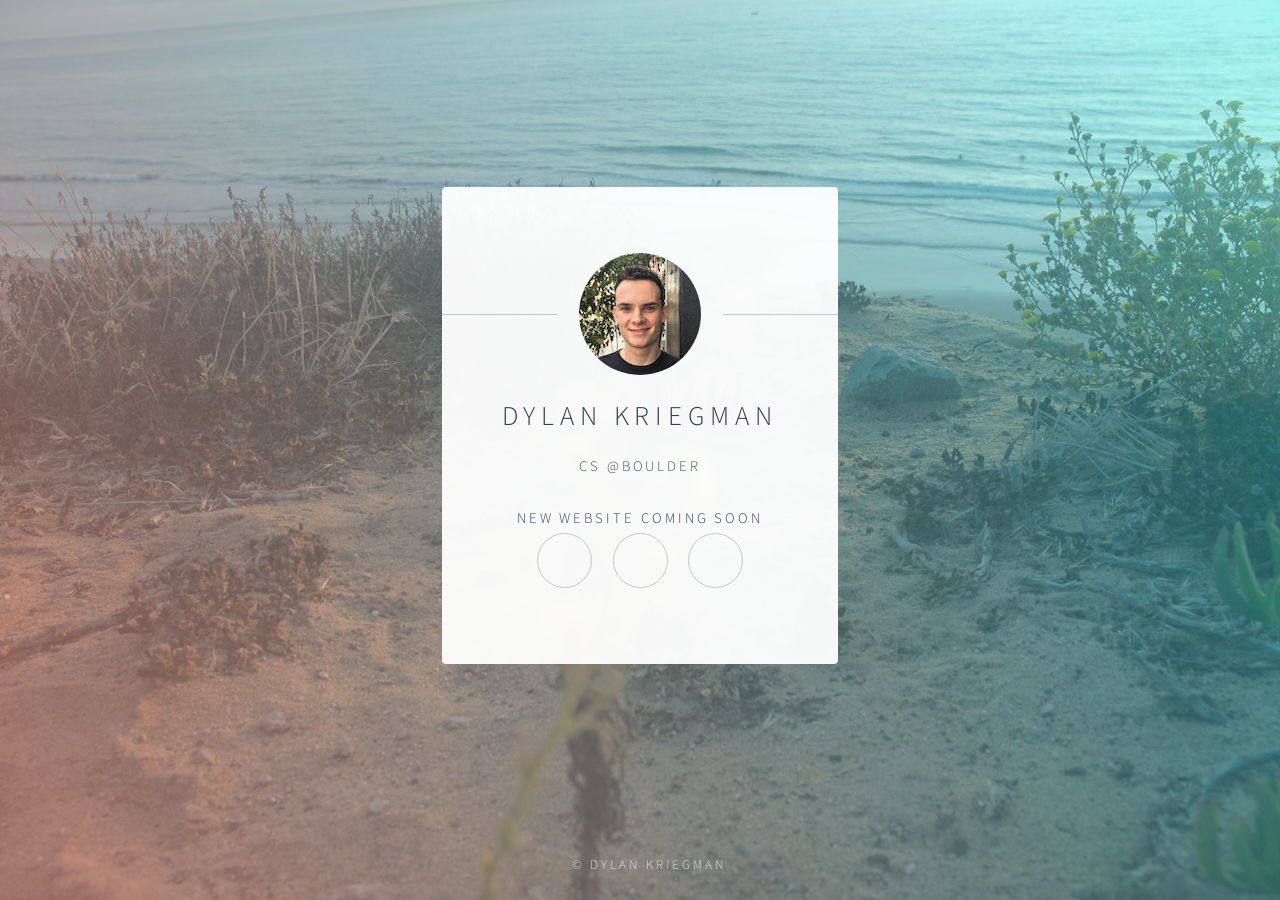
==== index.html @ 995809a3 "minor updates" ====
<!DOCTYPE HTML>
<!--
	Identity by HTML5 UP
	html5up.net | @ajlkn
	Free for personal and commercial use under the CCA 3.0 license (html5up.net/license)
-->
<html>
	<head>
		<title>Dylan Kriegman</title>
		<meta charset="utf-8" />
		<meta name="viewport" content="width=device-width, initial-scale=1, user-scalable=no" />
		<link rel="stylesheet" href="assets/css/main.css" />
		<noscript><link rel="stylesheet" href="assets/css/noscript.css" /></noscript>
	</head>
	<body class="is-preload">

		<!-- Wrapper -->
			<div id="wrapper">

				<!-- Main -->
					<section id="main">
						<header>
							<span class="avatar"><img src="images/new_avatar.jpg" alt="" /></span>
							<h1>Dylan Kriegman</h1>
							<p>CS @Boulder</p>
							<b>
								New website coming soon
							</b>
						</header>
						<!--
						<hr />
						<h2>Extra Stuff!</h2>
						<form method="post" action="#">
							<div class="fields">
								<div class="field">
									<input type="text" name="name" id="name" placeholder="Name" />
								</div>
								<div class="field">
									<input type="email" name="email" id="email" placeholder="Email" />
								</div>
								<div class="field">
									<select name="department" id="department">
										<option value="">Department</option>
										<option value="sales">Sales</option>
										<option value="tech">Tech Support</option>
										<option value="null">/dev/null</option>
									</select>
								</div>
								<div class="field">
									<textarea name="message" id="message" placeholder="Message" rows="4"></textarea>
								</div>
								<div class="field">
									<input type="checkbox" id="human" name="human" /><label for="human">I'm a human</label>
								</div>
								<div class="field">
									<label>But are you a robot?</label>
									<input type="radio" id="robot_yes" name="robot" /><label for="robot_yes">Yes</label>
									<input type="radio" id="robot_no" name="robot" /><label for="robot_no">No</label>
								</div>
							</div>
							<ul class="actions special">
								<li><a href="#" class="button">Get Started</a></li>
							</ul>
						</form>
						<hr />
						-->
						<footer>
							<ul class="icons">
								<li><a href="https://twitter.com/KriegmanDylan" class="fa-twitter">Twitter</a></li>
								<li><a href="https://www.instagram.com/dylankriegman/" class="fa-instagram">Instagram</a></li>
								<li><a href="https://www.facebook.com/profile.php?id=100004967388242" class="fa-facebook">Facebook</a></li>
							</ul>
						</footer>
					</section>

				<!-- Footer -->
					<footer id="footer">
						<ul class="copyright">
							<li>&copy; Dylan Kriegman</li></li>
						</ul>
					</footer>

			</div>

		<!-- Scripts -->
			<script>
				if ('addEventListener' in window) {
					window.addEventListener('load', function() { document.body.className = document.body.className.replace(/\bis-preload\b/, ''); });
					document.body.className += (navigator.userAgent.match(/(MSIE|rv:11\.0)/) ? ' is-ie' : '');
				}
			</script>

	</body>
</html>
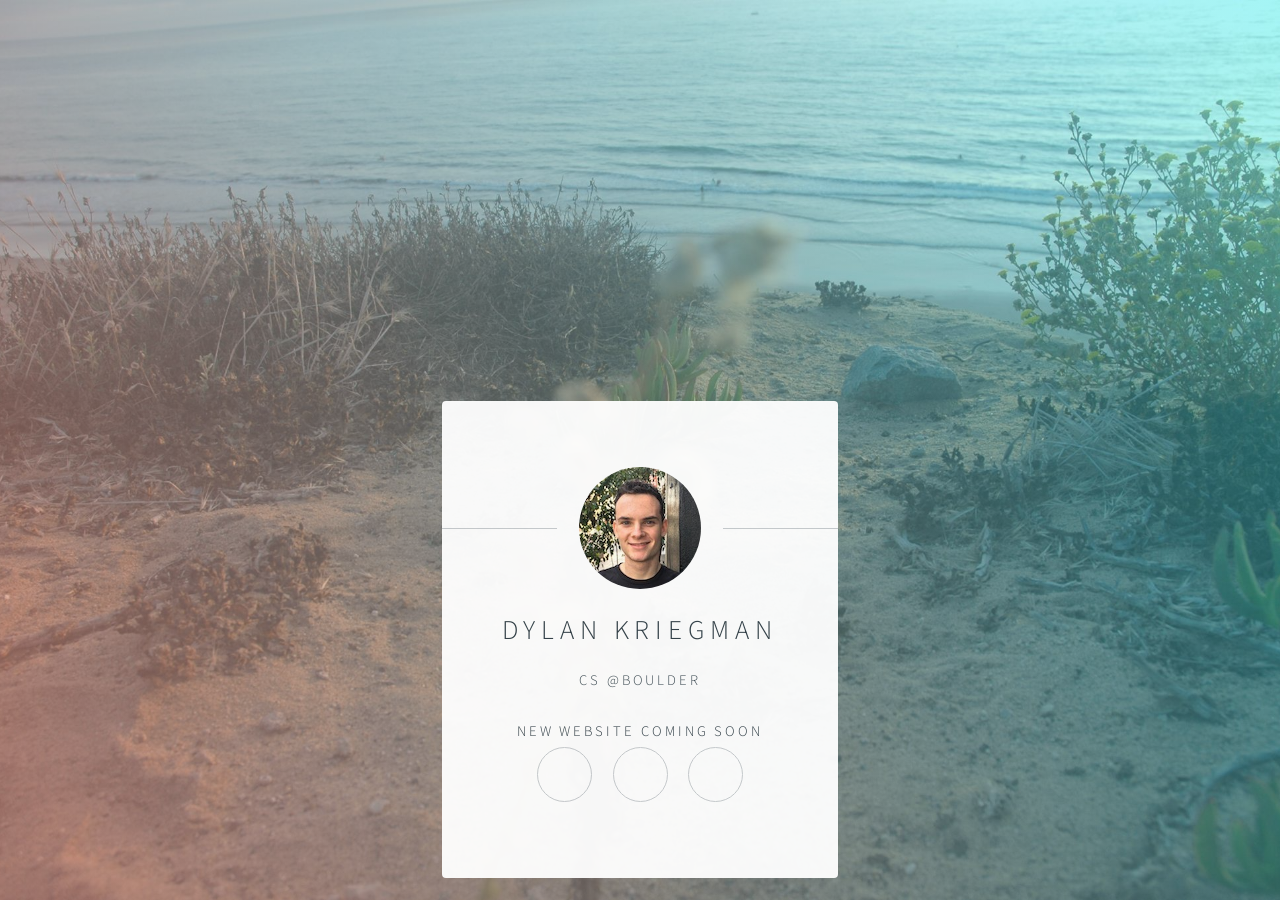
==== commit 082b2be4: "Added new icons and profile links" ====
--- a/index.html
+++ b/index.html
@@ -27,58 +27,16 @@
 								New website coming soon
 							</b>
 						</header>
-						<!--
-						<hr />
-						<h2>Extra Stuff!</h2>
-						<form method="post" action="#">
-							<div class="fields">
-								<div class="field">
-									<input type="text" name="name" id="name" placeholder="Name" />
-								</div>
-								<div class="field">
-									<input type="email" name="email" id="email" placeholder="Email" />
-								</div>
-								<div class="field">
-									<select name="department" id="department">
-										<option value="">Department</option>
-										<option value="sales">Sales</option>
-										<option value="tech">Tech Support</option>
-										<option value="null">/dev/null</option>
-									</select>
-								</div>
-								<div class="field">
-									<textarea name="message" id="message" placeholder="Message" rows="4"></textarea>
-								</div>
-								<div class="field">
-									<input type="checkbox" id="human" name="human" /><label for="human">I'm a human</label>
-								</div>
-								<div class="field">
-									<label>But are you a robot?</label>
-									<input type="radio" id="robot_yes" name="robot" /><label for="robot_yes">Yes</label>
-									<input type="radio" id="robot_no" name="robot" /><label for="robot_no">No</label>
-								</div>
-							</div>
-							<ul class="actions special">
-								<li><a href="#" class="button">Get Started</a></li>
-							</ul>
-						</form>
-						<hr />
-						-->
 						<footer>
 							<ul class="icons">
 								<li><a href="https://twitter.com/KriegmanDylan" class="fa-twitter">Twitter</a></li>
-								<li><a href="https://www.instagram.com/dylankriegman/" class="fa-instagram">Instagram</a></li>
-								<li><a href="https://www.facebook.com/profile.php?id=100004967388242" class="fa-facebook">Facebook</a></li>
+								<li><a href="https://github.com/dylankrieg" class="fa-github">Github</a></li>
+
+								<li><a href="https://www.linkedin.com/in/dylan-kriegman-22109414a" class="fa-linkedin">Linkedin</a></li>
 							</ul>
 						</footer>
 					</section>
 
-				<!-- Footer -->
-					<footer id="footer">
-						<ul class="copyright">
-							<li>&copy; Dylan Kriegman</li></li>
-						</ul>
-					</footer>
 
 			</div>
 
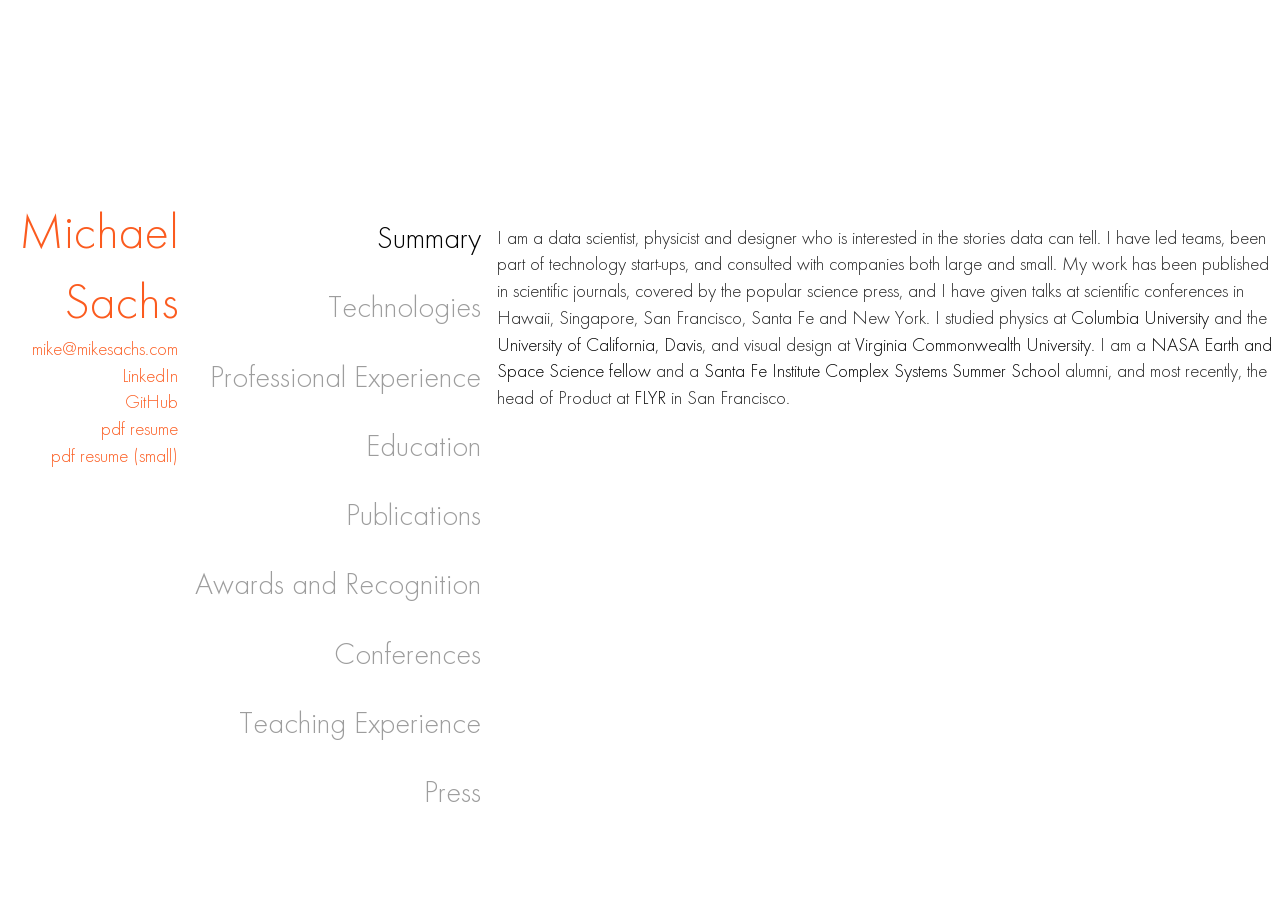
==== commit 0cf4cf56: "New template" ====
--- a/index.html
+++ b/index.html
@@ -1,52 +1,745 @@
-<!DOCTYPE HTML>
-<!--
-	Identity by HTML5 UP
-	html5up.net | @ajlkn
-	Free for personal and commercial use under the CCA 3.0 license (html5up.net/license)
--->
-<html>
-	<head>
-		<title>Dylan Kriegman</title>
-		<meta charset="utf-8" />
-		<meta name="viewport" content="width=device-width, initial-scale=1, user-scalable=no" />
-		<link rel="stylesheet" href="assets/css/main.css" />
-		<noscript><link rel="stylesheet" href="assets/css/noscript.css" /></noscript>
-	</head>
-	<body class="is-preload">
-
-		<!-- Wrapper -->
-			<div id="wrapper">
-
-				<!-- Main -->
-					<section id="main">
-						<header>
-							<span class="avatar"><img src="images/new_avatar.jpg" alt="" /></span>
-							<h1>Dylan Kriegman</h1>
-							<p>CS @Boulder</p>
-							<b>
-								New website coming soon
-							</b>
-						</header>
-						<footer>
-							<ul class="icons">
-								<li><a href="https://twitter.com/KriegmanDylan" class="fa-twitter">Twitter</a></li>
-								<li><a href="https://github.com/dylankrieg" class="fa-github">Github</a></li>
-
-								<li><a href="https://www.linkedin.com/in/dylan-kriegman-22109414a" class="fa-linkedin">Linkedin</a></li>
-							</ul>
-						</footer>
-					</section>
-
-
-			</div>
-
-		<!-- Scripts -->
-			<script>
-				if ('addEventListener' in window) {
-					window.addEventListener('load', function() { document.body.className = document.body.className.replace(/\bis-preload\b/, ''); });
-					document.body.className += (navigator.userAgent.match(/(MSIE|rv:11\.0)/) ? ' is-ie' : '');
-				}
-			</script>
-
-	</body>
-</html>
+<!DOCTYPE html>
+<!--[if lt IE 7]>      <html class="no-js lt-ie9 lt-ie8 lt-ie7"> <![endif]-->
+<!--[if IE 7]>         <html class="no-js lt-ie9 lt-ie8"> <![endif]-->
+<!--[if IE 8]>         <html class="no-js lt-ie9"> <![endif]-->
+<!--[if gt IE 8]><!--> <html class="no-js"> <!--<![endif]-->
+    <head>
+        <meta charset="utf-8">
+        <meta http-equiv="X-UA-Compatible" content="IE=edge,chrome=1">
+        <title>Michael Sachs</title>
+        <meta name="description" content="">
+        <meta name="viewport" content="width=device-width">
+        
+        <link rel="icon" type="image/png" href="apple-touch-icon.png" />
+      
+        <!-- Place favicon.ico and apple-touch-icon.png in the root directory -->
+
+        <link rel="stylesheet" href="css/normalize.css" media='screen'>
+        <link rel="stylesheet" href="css/main.css" media='screen'>
+        <link rel='stylesheet' href="css/print.css" type='text/css' media='print' />
+        <link rel="stylesheet" href="fonts/FuturaT/stylesheet.css" type="text/css" charset="utf-8" media='all'/>
+        <script src="js/vendor/modernizr-2.6.2.min.js"></script>
+    </head>
+    <body>
+        <!--[if lt IE 7]>
+            <p class="chromeframe">You are using an <strong>outdated</strong> browser. Please <a href="http://browsehappy.com/">upgrade your browser</a> or <a href="http://www.google.com/chromeframe/?redirect=true">activate Google Chrome Frame</a> to improve your experience.</p>
+        <![endif]-->
+
+        <!-- Add your site or application content here -->
+        <div id="uber">
+            <div id="fg">
+                <div id="column1" class="invisible">
+                    <h1>Michael Sachs</h1>
+                    <div id="links">
+                        <p><a href="mailto:mike@mikesachs.com" target="_top">mike@mikesachs.com</a><p>
+                        <!--<p><a href="mailto:mksachs@ucdavis.edu" target="_top">mksachs@ucdavis.edu</a><p>-->
+                        <p><a href="http://www.linkedin.com/pub/michael-sachs/0/53b/b24/" target="_top">LinkedIn</a></p>
+                        <p><a href="https://github.com/mksachs" target="_top">GitHub</a></p>
+                        <p><a href="pdf/MichaelSachs.pdf">pdf resume</a></p>
+                        <p><a href="pdf/MichaelSachsMini.pdf">pdf resume (small)</a></p>
+                                                <!--<p>Download</p>-->
+                    </div>
+                </div>
+                <div id="column2" class="invisible">
+                    <!--
+                    <ul>
+                        <li>Education</li>
+                        <li>Publications</li>
+                        <li>Conferences</li>
+                        <li>Professional Experience</li>
+                        <li>Teaching Experience</li>
+                        <li>Awards and Recognition</li>
+                        <li>Press</li>
+                        <li>Technical Skills</li>
+                        <li>Contact</li>
+                    </ul>
+                    -->
+                </div>
+                <div id="column3" class="invisible">
+
+                    <div id="summary" class="content">
+                        <div class="section_title">
+                            Summary
+                        </div>
+
+                        <p class="content_item">
+                            I am a data scientist, physicist and designer who is interested in the stories data
+                            can tell. I have led teams, been part of technology start-ups, and consulted with
+                            companies both large and small. My work has been published in scientific journals, covered 
+                            by the popular science press, and I have given talks at scientific conferences in Hawaii, 
+                            Singapore, San Francisco, Santa Fe and New York. I studied physics at 
+                            <a href="http://physics.columbia.edu">Columbia University</a> and the 
+                            <a href="http://www.physics.ucdavis.edu">University of California, Davis</a>, and visual 
+                            design at <a href="http://arts.vcu.edu/graphicdesign/">Virginia Commonwealth University</a>. 
+                            I am a <a href="http://nspires.nasaprs.com/external/solicitations/summary.do?method=init&solId={6803E463-A6EF-3164-F103-A1E4178E430D}&path=closedPast">
+                            NASA Earth and Space Science fellow</a> and a 
+                            <a href="http://www.santafe.edu/education/schools/complex-systems-summer-schools/">Santa Fe 
+                                Institute Complex Systems Summer School</a> alumni,
+                            and most recently, the head of Product at <a href="http://flyrlabs.com">FLYR</a> in
+                            San Francisco.
+                        </p>
+                    </div>
+
+                    <div id="technologies" class="content">
+                        <div class="section_title">
+                            Technologies
+                        </div>
+
+                        <div class="content_item">
+                        <h1>Languages</h1>
+                        <p>
+                        Python and SQL are my languages of choice. I've worked with: JavaScript, C, C++, HTML, CSS, Java, php, CQL, bash shell scripting, Objective C, IDL, Mathematica, MatLab, lisp, and ActionScript.
+                        </p>
+                        </div>
+
+                        <div class="content_item">
+                        <h1>Applications, Modules and Libraries</h1>
+                        <p>
+                            My most recent experience is with: Spark, Databricks, Numpy, Scikit-learn, Keras, Scipy, Pandas, MySQL/PostgreSQL, Google BigQuery, Matplotlib, Jira, and Confluence. In the past I have used: SQLAlchemy, Celery, Cassandra, Redshift, D3.js, Boto, Flask, HDF5, Django, JQuery, PIL, Ajax, Hadoop, WordPress, MPI, Mathematica, HEALPix, GeoFEST, LaGriT, Polspice, <!--Adobe Flash,--> Adobe Illustrator, and Adobe Photoshop.<!--, Adobe Dreamweaver, Microsoft Office, Apple iWork-->
+                        </p>
+                        </div>
+
+                        <div class="content_item">
+                        <h1>Cloud Platforms</h1>
+                        <p>
+                        Amazon Web Services, Google Cloud Platform
+                        </p>
+                        </div>
+                    </div>
+
+                    <div id="professional_experience" class="content">
+                        <div class="section_title">
+                            Professional Experience
+                        </div>
+
+                        <div class="content_item">
+                            <h1><a href="http://flyrlabs.com/">FLYR</a></h1>
+                            <p>Head of Product <span class="align_right">April 2019 to April 2020</span></p>
+                            <ul>
+                                <li>&#8211; Defined and implemented FLYRs product strategy.
+                                </li>
+                                <li>&#8211; Delivered a single airline revenue management platform that uses an LSTM neural network deployed on Google AI Platform to generate daily ticket prices for thousands of flights across multiple airlines.
+                                </li>
+                                <li>&#8211; Developed a product measurement strategy, designed to handle the many confounding effects of measuring the success of revenue management systems. This measurement strategy was instrumental in smooth product roll-outs for three of FLYRs core customers.
+                                </li>
+                                <li>&#8211; Managed the FLYR product, program and data science teams. A total of 22 people in locations in San Francisco, Krakow Poland, and Kuala Lumpur Malaysia.
+                                </li>
+                            </ul>
+                        </div>
+
+                        <div class="content_item">
+                            <h1><a href="http://flyrlabs.com/">FLYR</a></h1>
+                            <p>Head of ML Ops <span class="align_right">November 2018 to April 2019</span></p>
+                            <ul>
+                                <li>&#8211; Created the charter, defined the roadmap, and managed the work of the ML Ops team at FLYR -- a hybrid team of data scientists and engineers whose purpose was to create a platform to enable FLYR to deliver data science products at scale to multiple airline customers.
+                                </li>
+                                <li>&#8211; Designed the system architecture for FLYRs production inference pipeline.
+                                </li>
+                            </ul>
+                        </div>
+
+                        <div class="content_item">
+                            <h1><a href="http://radius.com/">Radius Intelligence</a></h1>
+                            <p>Data Science Manager <span class="align_right">March 2017 to October 2018</span></p>
+                            <ul>
+                                <li>&#8211; Built a team of data scientists engaged in expanding and exploring The Network of Record: the most accurate, comprehensive and up-to-date B2B data.
+                                </li>
+                                <li>&#8211; Led initiatives to deliver business value from first-party data provided by Radius customers. Major projects in this space include models and processes to perform phone and email validation, and net-new contact validation.
+                                </li>
+                                <li>&#8211; Provided technical leadership and hands on modeling and coding work for Radius's updated matching framework. The new framework allowed fast iteration on model code which enabled the data science team to drive performance improvements to matching precision and recall.
+                                </li>
+                                <li>&#8211; Defined data science as a discipline and scoped out roles and responsibilities for data scientists. Created a series of levels to provide opportunities for career growth for data scientists.
+                                </li>
+                                <li>&#8211; Consolidated data science into a single unit within the engineering organization. Developed processes for how data science interacted with both the engineering and product organization.
+                                </li>
+                            </ul>
+                        </div>
+
+                        <div class="content_item">
+                        <h1><a href="http://www.discoverydigitalnetworks.com/">Discovery Digital Networks</a></h1>
+                        <p>Director of Data Science and Technology <span class="align_right">September 2014 to March 2017</span></p>
+                        <ul>
+                            <li>&#8211; Designed and built a robust data science platform using python, redshift and distributed EC2 instances, to support data collection, distribution and analysis across multiple Discovery Communications brands including: The Discovery Channel, Animal Planet and The Science Channel. At its peak this platform was ingesting and analyzing over 500 million rows of data per day.</li>
+                            <li>&#8211; Led a group of software architects, web engineers, and apps engineers in implementing and maintaining a suite of online properties with a total of approximately 2 million unique users per month and a data collection, reporting and analytics infrastructure storing information about tens of thousands of video assets across dozens of distribution platforms.</li>
+                            <li>&#8211; Created flexible data dashboards which delivered performance data on hundreds of distribution sources including YouTube channels, Facebook pages, owned and operated web sites, and Freewheel ad services.</li>
+                            <li>&#8211; Directed the design, implementation, and deployment of a modern RESTful web architecture, using Lumen, React and Node.js, which replaced an 8 year old legacy PHP framework. The finished architecture more than halved the page delivery and rendering time, and resulted in vastly improved stability and development time.</li>
+                            <li>&#8211; Led the migration of all of Discovery Digital Networks web and data infrastructure to Amazon Web Services.</li>
+                            <li>&#8211; Led the successful development and deployment of <a href="http://www.seekernetwork.com/">seekernetwork.com</a>, an online video network featuring original content focused on travel and adventure.</li>
+                        </ul>
+                        </div>
+                        
+<!--                        <div class="content_item">-->
+<!--                        <h1><a href="http://www.discoverydigitalnetworks.com/">Discovery Digital Networks</a></h1>-->
+<!--                        <p>Director of Technology and Data <span class="align_right">September 2014 to February 2016</span></p>-->
+<!--                        <ul>-->
+<!--                            <li>&#8211; Led a group of software architects, web engineers, and apps engineers in-->
+<!--                                implementing and maintaining a suite of online properties with a total of approximately-->
+<!--                                2 million unique users per month and a data collection, reporting and analytics-->
+<!--                                infrastructure storing information about tens of thousands of video assets across dozens-->
+<!--                                of distribution platforms.</li>-->
+<!--                            <li>&#8211; Directed the design, implementation, and deployment of a modern RESTful web-->
+<!--                                architecture, using Lumen, React and Node.js, which replaced an 8 year old legacy PHP-->
+<!--                                framework. The finished architecture more than halved the page delivery and rendering-->
+<!--                                time, and resulted in vastly improved stability and development time.</li>-->
+<!--                            <li>&#8211; Led the migration of all of Discovery Digital Networks web and data-->
+<!--                                infrastructure to Amazon Web Services.</li>-->
+<!--                            <li>&#8211; Led the successful development and deployment of <a href="http://www.seekernetwork.com/">seekernetwork.com</a>,-->
+<!--                                an online video network featuring original content focused on travel and adventure.</li>-->
+<!--                        </ul>-->
+<!--                        </div>-->
+
+                        <div class="content_item">
+                        <h1><a href="http://www.discoverydigitalnetworks.com/">Discovery Digital Networks</a></h1>
+                        <p>Data Scientist <span class="align_right">April 2014 to September 2014</span></p>
+                        <ul>
+                            <li>&#8211; Developed a time-series forecasting algorithm based on the notion of a directed random walk, and designed to predict 12 months of video distribution network performance. The results of this algorithm were deployed corporate dashboards and used to report predicted financial performance.</li>
+                            <li>&#8211; Created and deployed a forecasting algorithm to predict the 30 day performance of new videos for use in setting advertising prices. Five days after a video had been published, 95&#37; of the algorithms predictions were within 10&#37; of the actual 30 day view totals.</li>
+                            <li>&#8211; Using machine learning classification algorithms, developed and deployed a tool that used past video performance to help producers create better video titles. The tool automatically selected the best algorithm and external parameters, and created new models daily. The best case model guessed the correct answer around 80&#37; of the time, while the worst case was still better than chance at around 56&#37;.</li>
+                            <li>&#8211; Created a process which continuously polls the YouTube and Facebook APIs to
+                                collect high-frequency view data for all published videos under 30 days old. The
+                                resulting data is stored in a Cassandra database and allows producers and audience
+                                development to react quickly to ensure videos success.</li>
+                            <li>&#8211; Developed RESTful API endpoints using Python and Flask to deliver all analytics
+                                data to end users and applications.</li>
+                        </ul>
+                        </div>
+
+                        <div class="content_item">
+                        <h1><a href="http://www.physics.ucdavis.edu/">Department of Physics, University of California, Davis</a></h1>
+                        <p>Researcher <span class="align_right">April 2008 to April 2014</span></p>
+                        <ul>
+                            <li>&#8211; Working under Professors John Rundle and Donald Turcotte, developed, extended and analyzed Virtual California, a computer simulation of the earthquake fault systems in California and analyzed the results of the Regional Earthquake Likelihood Models earthquake forecasting results.</li>
+                            <li>&#8211; Working under Professor Steve Carlip, developed a method of testing various properties of 2+1-dimensional spacetimes which emerge from causal dynamical triangulations, a lattice approach to approximating the gravitational path integral.</li>
+                            <li>&#8211; Working under Professor David Wittman, analyzed weak gravitational lensing observations using wavelet techniques.</li>
+                        </ul>
+                        </div>
+
+                        <div class="content_item">
+                        <h1><a href="http://www.astro.columbia.edu/">Department of Astronomy and Astrophysics, Columbia University</a></h1>
+                        <p>Research Assistant  <span class="align_right">May 2006 to September 2006</span></p>
+                        <ul>
+                            <li>&#8211; Modeled the effects of dust contamination on Wolter type x-ray optics.</li>
+                            <li>&#8211; Presented preliminary results at Columbia University's "Astrofest" in September 2006.</li>
+                        </ul>
+                        </div>
+
+                        <div class="content_item">
+                        <h1><a href="http://www.mikesachs.com">Mikesachs.com</a></h1>
+                        <p>Founder/Principal  <span class="align_right">January 2005 to September 2007</span></p>
+                        <ul>
+                            <li>&#8211; Created compelling web experiences for a diverse set of organizations.</li>
+                            <li>&#8211; Successful completion of five major projects for a variety of organizations including the <a href="http://www.theadvertisingclub.org">New York Ad Club</a> and <a href="http://www.fountainhouse.org">Fountain House.</a></li>
+                            <li>&#8211; Enabled small organizations to take control of their web presence.</li>
+                            <li>&#8211; Collaborated with designers and subcontractors to deliver on client requirements.</li>
+                        </ul>
+                        </div>
+
+                        <div class="content_item">
+                        <h1><a href="http://www.med.cornell.edu/">Weill Cornell Medical College/NewYork-Presbyterian Hospital</a></h1>
+                        <p>Senior Web Designer <span class="align_right">June 2002 to January 2005</span></p>
+                        <ul>
+                            <li>&#8211; Led the successful completion of over 30 websites for both Weill Cornell Medical College and NewYork-Presbyterian Hospital.</li>
+                            <li>&#8211; Led the development of institutionalized IT project management within Weill Cornell Medical College.</li>
+                            <li>&#8211; Improved the web development process by integrating project management, source control and reusable design components.</li>
+                            <li>&#8211; Collaborated with NewYork-Presbyterian Hospital marketing and Weill Cornell Medical College directors to solve business problems on the web.</li>
+                            <li>&#8211; Supported Weill Cornell Medical College Geriatric Division in completing grant audits.</li>
+                        </ul>
+                        </div>
+
+                        <div class="content_item">
+                        <h1><a href="http://www.xperts.com/">Xperts Inc.</a></h1>
+                        <p>Creative Director <span class="align_right">March 1997 to June 2002</span></p>
+                        <ul>
+                            <li>&#8211; Designed and implemented user interface strategies for over 30 companies in market sectors ranging from healthcare and education to broadband and packaged consumer goods.</li>
+                            <li>&#8211; Led an award-winning team of designers and user interface engineers through mentoring, selective hiring, and the development of management systems.</li>
+                            <li>&#8211; Guided the development of Xperts software design methodology in collaboration with other company executives.</li>
+                            <li>&#8211; Facilitated the acquisition of new business by developing sales strategies, project estimates and bid presentations.</li>
+                            <li>&#8211; Directed the organizational wide acceptance of new user interface and design technologies.</li>
+                        </ul>
+                        </div>
+
+                        <div class="content_item">
+                        <h1>Letterbrain.com</h1>
+                        <p>Co-founder <span class="align_right">May 1999 to October 2000</span></p>
+                        <ul>
+                            <li>&#8211; Partner and co-creator of an Internet-based business conceived to leverage web technologies in easing the process of traditional paper-based correspondence.</li>
+                            <li>&#8211; Designed and developed an innovative WYSIWYG letter writing web interface using Flash 4 and Generator 2.</li>
+                            <li>&#8211; Created the visual identity for the Letterbrain.com brand.</li>
+                        </ul>
+                        </div>
+                    </div>
+
+                    <div id="education" class="content">
+                        <div class="section_title">
+                            Education
+                        </div>
+                        
+                        <div class="content_item">
+                        <h1><a href="http://www.ucdavis.edu/">University of California, Davis</a></h1>
+                        <p>
+                        Completed physics PhD, 2013
+                        </p>
+                        <ul>
+                            <li>&#8211; Adviser: Professor <a href="http://physics.ucdavis.edu/~rundle/">John B. Rundle</a></li>
+                            <li>&#8211; Area of Study: Computational physics and complex systems</li>
+                            <li>&#8211; Previous Adviser: Professor <a href="http://goober.ucdavis.edu/Text/Carlip.html">Steve Carlip</a></li>
+                            <li>&#8211; Previous Area of Study: Quantum gravity</li>
+                            <li>&#8211; Course work completed with a 3.87 GPA</li>
+                        </ul>
+                        </div>
+                        
+                        <div class="content_item">
+                        <h1><a href="http://www.columbia.edu">Columbia University</a></h1>
+                        <p>
+                        Completed undergraduate physics curriculum, 2007
+                        </p>
+                        <ul>
+                            <li>&#8211; 3.99 GPA</li>
+                        </ul>
+                        </div>
+                        
+                        <div class="content_item">
+                        <h1><a href="http://www.vcu.edu">Virginia Commonwealth University</a></h1>
+                        <p>
+                        Bachelor of Fine Arts, Graphic Design, School of the Arts, 1995
+                        </p>
+                        <ul>
+                            <li>&#8211; Tied for #1 public university school of arts and design in the country (#4 among public &amp; private institutions) by U.S. News &amp; World Report (2015).</li>
+                            <li>&#8211; 3.24 GPA</li>
+                        </ul>
+                        </div>
+                    </div>
+                    
+                    <div id="publications" class="content">
+                        <div class="section_title">
+                            Publications
+                        </div>
+                        <p class="content_item">
+                            <span class="Title"><a href="http://dx.doi.org/10.1007/s00024-016-1428-3">Parametrizing Physics-Based Earthquake Simulations</a></span><br />
+                            <span class="Author">K. W. Schultz,  M. R. Yoder, J. M. Wilson, E. M. Heien, <b>M. K. Sachs</b>, J. B. Rundle, and D. L. Turcotte</span><br />
+                            <span class="Journal">Pure and Applied Geophysics</span>&nbsp
+                            (<span class="Date">2016</span>)<br />
+                        </p>
+                        <p class="content_item">
+                            <span class="Title"><a href="http://link.springer.com/chapter/10.1007/1345_2015_134">Virtual Quake: Statistics, Co-Seismic Deformations and Gravity Changes for Driven Earthquake Fault Systems</a></span><br />
+                            <span class="Author">K. W. Schultz, <b>M. K. Sachs</b>, E. M. Heien, M. R. Yoder, J. B. Rundle, D. L. Turcotte, and A. Donnellan</span><br />
+                            <span class="Journal">International Symposium on Geodesy for Earthquake and Natural Hazards (GENAH)</span>&nbsp;
+                            <span class="Volume">145</span>&nbsp;
+                            <span class="Pages">29-37</span>&nbsp;
+                            (<span class="Date">2015</span>)<br />
+                        </p>
+                        <!--<p class="content_item">-->
+                            <!--<span class="Title">Forecasting earthquakes with the Virtual Quake simulator: Regional and fault-partitioned catalogs</span><br />-->
+                            <!--<span class="Author">M. R. Yoder, K. W. Schultz, <b>M. K. Sachs</b>, E. M. Heien, M. R. Yoder, J. B. Rundle, D. L. Turcotte, and A. Donnellan</span><br />-->
+                            <!--<span class="Journal">International Symposium on Geodesy for Earthquake and Natural Hazards (GENAH)</span>&nbsp;-->
+                            <!--<span class="Volume">Under review</span>&nbsp;-->
+                            <!--(<span class="Date">2015</span>)<br />-->
+                        <!--</p>-->
+                        <!--<p class="content_item">-->
+                            <!--<span class="Title">The Virtual Quake earthquake simulator: A simulation based forecast of the El Mayor-Cucapah region and evidence of earthquake predictability</span><br />-->
+                            <!--<span class="Author">M. R. Yoder, K. W. Schultz, <b>M. K. Sachs</b>, E. M. Heien, M. R. Yoder, J. B. Rundle, D. L. Turcotte, and A. Donnellan</span><br />-->
+                            <!--<span class="Journal">Geophysical Journal International</span>&nbsp;-->
+                            <!--<span class="Volume">203 (3)</span>&nbsp;-->
+                            <!--<span class="Pages">1587-1604</span>&nbsp;-->
+                            <!--(<span class="Date">2015</span>)<br />-->
+                        <!--</p>-->
+                        <p class="content_item">
+                            <span class="Title"><a href="http://link.springer.com/article/10.1007%2Fs00024-014-0926-4">Simulating Gravity Changes in Topologically Realistic Driven Earthquake Fault Systems: First Results</a></span><br />
+                            <span class="Author">K. W. Schultz, <b>M. K. Sachs</b>, E. M. Heien, J. B. Rundle, D. L. Turcotte, and A. Donnellan</span><br />
+                            <span class="Journal">Pure and Applied Geophysics</span>&nbsp;
+                            <span class="Volume">In press</span>&nbsp;
+                            (<span class="Date">2014</span>)<br />
+                        </p>
+                        <p class="content_item">
+                            <span class="Title"><a href="http://openacademicpress.de/ojs2/index.php/socs">Self-Organizing Complex Earthquakes: Scaling in Data, Models, and Forecasting</a></span><br />
+                            <span class="Author"><b>M. K. Sachs</b>, J. B. Rundle, J. R. Holliday, J. Gran, M. Yoder and W. Graves</span><br />
+                            <span class="InBook">"Self-Organized Criticality Systems"</span>&nbsp;
+                            <span class="Publisher">Open Academic Press</span>&nbsp;
+                            (<span class="Date">2013</span>)<br />
+                        </p>
+                        <p class="content_item">
+                            <span class="Title"><a href="http://dx.doi.org/10.1785/0220120094">A Comparison among Observations and Earthquake Simulator Results for the allcal2 California Fault Model</a></span><br />
+                            <span class="Author">T. E. Tullis, K. Richards-Dinger, M. Barall, J. H. Dieterich, E. H. Field, E. M. Heien, L. H. Kellogg, F. Pollitz, J. B. Rundle, <b>M. K. Sachs</b>, D. L. Turcotte, S. N. Ward and M. B. Yikilmaz</span><br />
+                            <span class="Journal">Seismological Research Letters</span>&nbsp;
+                            <span class="Volume">83</span>&nbsp;
+                            <span class="Pages">994-1006</span>&nbsp;
+                            (<span class="Date">2012</span>)<br />
+                        </p>
+                        <p class="content_item">
+                            <span class="Title"><a href="http://dx.doi.org/10.1785/0220120093">Generic Earthquake Simulator</a></span><br />
+                            <span class="Author">T. E. Tullis, K. Richards-Dinger, M. Barall, J. H. Dieterich, E. H. Field, E. M. Heien, L. H. Kellogg, F. Pollitz, J. B. Rundle, <b>M. K. Sachs</b>, D. L. Turcotte, S. N. Ward and M. B. Yikilmaz</span><br />
+                            <span class="Journal">Seismological Research Letters</span>&nbsp;
+                            <span class="Volume">83</span>&nbsp;
+                            <span class="Pages">959-963</span>&nbsp;
+                            (<span class="Date">2012</span>)<br />
+                        </p>
+                        <p class="content_item">
+                            <span class="Title"><a href="http://dx.doi.org/10.1785/0220120052">Virtual California Earthquake Simulator</a></span><br />
+                            <span class="Author"><b>M. K. Sachs</b>, E. M. Heien, D. L. Turcotte, M. B. Yikilmaz, J. B. Rundle and L. H. Kellogg</span><br />
+                            <span class="Journal">Seismological Research Letters</span>&nbsp;
+                            <span class="Volume">83</span>&nbsp;
+                            <span class="Pages">973-978</span>&nbsp;
+                            (<span class="Date">2012</span>)<br />
+                        </p>
+                        <p class="content_item">
+                            <span class="Title"><a href="http://dx.doi.org/10.1109/MCSE.2012.87">Forecasting Earthquakes: The RELM Test</a></span><br />
+                            <span class="Author"><b>M. K. Sachs</b>, D. L. Turcotte, J. R. Holliday and J. B. Rundle</span><br />
+                            <span class="Journal">Computing in Science and Engineering</span>&nbsp;
+                            <span class="Volume">14</span>&nbsp;
+                            <span class="Pages">43</span>&nbsp;
+                            (<span class="Date">2012</span>)<br />
+                        </p>
+                        <p class="content_item">
+                            <span class="Title"><a href="http://dx.doi.org/10.1109/MCSE.2012.39">Understanding Long-Term Earthquake Behavior through Simulation</a></span><br />
+                            <span class="Author">E. M. Heien and <b>M. K. Sachs</b></span><br />
+                            <span class="Journal">Computing in Science and Engineering</span>&nbsp;
+                            <span class="Volume">14</span>&nbsp;
+                            <span class="Pages">10</span>&nbsp;
+                            (<span class="Date">2012</span>)<br />
+                        </p>
+                        <p class="content_item">
+                            <span class="Title"><a href="http://dx.doi.org/10.1140/epjst/e2012-01569-3">Black swans, power laws, and dragon-kings: Earthquakes, volcanic eruptions, landslides, wildfires, floods, and SOC models</a></span><br />
+                            <span class="Author"><b>M. K. Sachs</b>, M. R. Yoder, D. L. Turcotte, J. B. Rundle and B. D. Malamud</span><br />
+                            <span class="Journal">European Physical Journal Special Topics</span>&nbsp;
+                            <span class="Volume">205</span>&nbsp;
+                            <span class="Pages">167-182</span>&nbsp;
+                            (<span class="Date">2012</span>)<br />
+                        </p>
+                        <p class="content_item">
+                            <span class="Title"><a href="http://dx.doi.org/10.4081/rg.2012.e10">Implications of the RELM test of earthquake forecasts in California</a></span><br />
+                            <span class="Author"><b>M. K. Sachs</b>, Y. T. Lee, D. L. Turcotte, J. R. Holliday and J. B. Rundle</span><br />
+                            <span class="Journal">Research in Geophysics</span>&nbsp;
+                            <span class="Volume">2</span>&nbsp;
+                            <span class="Pages">e10</span>&nbsp;
+                            (<span class="Date">2012</span>)<br />
+                        </p>
+                        <p class="content_item">
+                            <span class="Title"><a href="http://dx.doi.org/10.1155/2012/543482">Evaluating the RELM test results</a></span><br />
+                            <span class="Author"><b>M. K. Sachs</b>, Y. T. Lee, D. L. Turcotte, J. R. Holliday and J. B. Rundle</span><br />
+                            <span class="Journal">International Journal of Geophysics</span>&nbsp;
+                            <span class="Volume">2012</span>&nbsp;
+                            (<span class="Date">2012</span>)<br />
+                        </p>
+                        <p class="content_item">
+                            <span class="Title"><a href="http://dx.doi.org/10.1111/j.1365-246X.2011.05134.x">Earthquake precursors: activation or quiescence?</a></span><br />
+                            <span class="Author">J. B. Rundle, J. R. Holliday, M. Yoder, <b>M. K. Sachs</b>, A. Donnellan, D. L. Turcotte, K. F. Tiampo, W. Klein and L. H. Kellogg</span><br />
+                            <span class="Journal">Geophysical Journal International</span>&nbsp;
+                            <span class="Volume">187</span>&nbsp;
+                            <span class="Pages">225-236</span>&nbsp;
+                            (<span class="Date">2011</span>)<br />
+                        </p>
+                        <p class="content_item">
+                            <span class="Title"><a href="http://dx.doi.org/10.1073/pnas.1113481108">Results of the Regional Earthquake Likelihood Models (RELM) test of earthquake forecasts in California</a></span><br />
+                            <span class="Author">Y. T. Lee, D. L. Turcotte, J. R. Holliday, <b>M. K. Sachs</b>, J. B. Rundle, C. C. Chen and K. F. Tiampo</span><br />
+                            <span class="Journal">Proceedings of the National Academy of Sciences (USA)</span>&nbsp;
+                            <span class="Volume">108</span>&nbsp;
+                            <span class="Pages">16533-16538</span>&nbsp;
+                            (<span class="Date">2011</span>)<br />
+                        </p>
+                        <p class="content_item">
+                            <span class="Title"><a href="http://arxiv.org/abs/1110.6880">Testing Lattice Quantum Gravity in 2+1 Dimensions</a></span><br />
+                            <span class="Author"><b>M. K. Sachs</b></span><br />
+                            <span class="Journal">arXiv:1110.6880 [gr-qc]</span>&nbsp;
+                            (<span class="Date">2011</span>)<br />
+                        </p>
+                    </div>
+                    
+                    <div id="awards_and_recognition" class="content">
+                        <div class="section_title">
+                            Awards and Recognition
+                        </div>
+
+                        <div class="content_item"><h1>Three time Discovery D-Lighter award winner</h1></div>
+                        <div class="content_item"><h1>2014 and 2015 Discovery Digital Networks Hackathon winner</h1></div>
+                        <div class="content_item"><h1>2011 NASA Earth and Space Science Fellowship</h1></div>
+                        <div class="content_item"><h1>2011 Santa Fe Institute Complex Systems Summer School</h1></div>
+                        <div class="content_item"><h1>Member of the Golden Key International Honor Society</h1></div>
+                        <div class="content_item"><h1>Interactive Best in Show, Richmond Ad Show 2004: AdCenter Website</h1></div>
+                        <div class="content_item"><h1>10 eHealthcare Leadership Awards including 2 Platinum Awards for work done on the Weill Cornell Medical College Environmental Geriatrics Continuing Medical Education Application 2002-2005</h1></div>
+                        <div class="content_item"><h1>Artwork exhibited in the 2002 Paperveins Museum of Art Biennial at the Here Arts Center in New York City</h1></div>
+                        <div class="content_item"><h1>Xperts Employee of the Month May 1999, June 2001, August 2001</h1></div>
+                        <div class="content_item"><h1>Addy Award: Xperts Self Promotional Website 2000</h1></div>
+                        <div class="content_item"><h1>Xperts Outstanding Engineering Sales Support December 1999</h1></div>
+                        <div class="content_item"><h1>Xperts Excellence in Engineering Award August 1999</h1></div>
+                        <div class="content_item"><h1>9 Xperts customer service awards 1997-2002</h1></div>
+                        <!--<div class="content_item"><h1>Patent holder for eDischarge system</h1></div>-->
+                    </div>
+                    
+                    <div id="conferences" class="content">
+                        <div class="section_title">
+                            Conferences
+                        </div>
+                        
+                        <div class="content_item">
+                        <h1><a href="http://fallmeeting.agu.org/2013/">AGU 2013</a></h1>
+                        <p>
+                            <span class="Title">Earthquake Simulations and Historical Patterns of Events: Forecasting the Next Great Earthquake in California</span><br />
+                            <span class="Author"><b>*M. K. Sachs</b>, J. B. Rundle, E. M. Heien, K. Schultz, D. L. Turcotte, M. B. Yikilmaz, and L. H. Kellogg</span>&nbsp;(<span class="Year">2013</span>)<br />
+                            <span class="Abstract">Abstract NG41A-1662 (Poster) presented at 2013 Fall Meeting</span>&nbsp;
+                            <span class="Conference">AGU</span>&nbsp;
+                            <span class="Location">San Francisco, Calif.</span>&nbsp;
+                            <span class="Days">7-13 Dec.</span>
+                        </p>
+                        
+                        <p>
+                            <span class="Title">Monitoring Earthquake Fault Slip from Space: Model Implications for a High Precision, High Resolution Dedicated Gravity Mission (Invited)</span><br />
+                            <span class="Author">J. B. Rundle, <b>*M. K. Sachs</b>, K. F. Tiampo, J. Fernandez, D. L. Turcotte, A. Donnellan, E. M. Heien and L. H. Kellogg</span>&nbsp;(<span class="Year">2013</span>)<br />
+                            <span class="Abstract">Abstract G13C-08 presented at 2013 Fall Meeting</span>&nbsp;
+                            <span class="Conference">AGU</span>&nbsp;
+                            <span class="Location">San Francisco, Calif.</span>&nbsp;
+                            <span class="Days">7-13 Dec.</span>
+                        </p>
+                        </div>
+
+
+                        <div class="content_item">
+                        <h1><a href="http://fallmeeting.agu.org/2012/">AGU 2012</a></h1>
+                        <p>
+                            <span class="Title">Virtual California: studying earthquakes through simulation</span><br />
+                            <span class="Author"><b>*M. K. Sachs</b>, E. M. Heien, D. L. Turcotte, M. B. Yikilmaz, J. B. Rundle and L. H. Kellogg</span>&nbsp;(<span class="Year">2012</span>)<br />
+                            <span class="Abstract">Abstract NG43C-02 presented at 2012 Fall Meeting</span>&nbsp;
+                            <span class="Conference">AGU</span>&nbsp;
+                            <span class="Location">San Francisco, Calif.</span>&nbsp;
+                            <span class="Days">3-7 Dec.</span>
+                        </p>
+                        
+                        <p>
+                            <span class="Title">Dynamics, Patterns, and Migration in Earthquake Fault Systems (Invited)</span><br />
+                            <span class="Author">*J. B. Rundle, <b>M. K. Sachs</b>, J. R. Holliday, E. M. Heien, D. L. Turcotte, A. Donnellan and Z. Meadows</span>&nbsp;(<span class="Year">2012</span>)<br />
+                            <span class="Abstract">Abstract S13A-2518 (Poster) presented at 2012 Fall Meeting</span>&nbsp;
+                            <span class="Conference">AGU</span>&nbsp;
+                            <span class="Location">San Francisco, Calif.</span>&nbsp;
+                            <span class="Days">3-7 Dec.</span>
+                        </p>
+                        </div>
+                        
+                        <div class="content_item">
+                        <h1><a href="http://www.ecosummit2012.org">EcoSummit 2012</a></h1>
+                        <p>
+                            <span class="Title">Using Insights from Statistical Physics to Model Common Pool Resource Management</span><br />
+                            <span class="Author"><b>*M. K. Sachs</b>, N. Kunz, Z. A. Hamstead, A. Fajardo</span>&nbsp;(<span class="Year">2012</span>)<br />
+                            <span class="Abstract">Abstract GS07.28 presented at 2012 Meeting</span>&nbsp;
+                            <span class="Conference">EcoSummit</span>&nbsp;
+                            <span class="Location">Columbus, Ohio</span>&nbsp;
+                            <span class="Days">30 Sept. - 5 Oct.</span>
+                        </p>
+                        </div>
+                        
+                        <div class="content_item">
+                        <h1><a href="http://www.asiaoceania.org/aogs2012/public.asp?page=home.htm">AOGS 2012</a></h1>
+                        <p>
+                            <span class="Title">Delivery of Earthquake Forecasts on Web-Based Platforms: Estimating Reliability and Forecast Skill</span><br />
+                            <span class="Author">J. B. Rundle, J. R. Holliday, <b>*M. K. Sachs</b>, W. Graves, P. B. Rundle, S. N. Ward and A. Donnellan</span>&nbsp;(<span class="Year">2012</span>)<br />
+                            <span class="Abstract">Abstract SE61-75-A001 presented at 2012 Meeting</span>&nbsp;
+                            <span class="Conference">AOGS</span>&nbsp;
+                            <span class="Location">Singapore</span>&nbsp;
+                            <span class="Days">13-17 Aug.</span>
+                        </p>
+                        
+                        <p>
+                            <span class="Title">Numerical Simulations for Space-time Seismic Pattern Analysis and Earthquake Forecasting</span><br />
+                            <span class="Author"><b>*M. K. Sachs</b>, E. M. Heien, D. L. Turcotte, M. B. Yikilmaz, J. B. Rundle and L. H. Kellogg</span>&nbsp;(<span class="Year">2012</span>)<br />
+                            <span class="Abstract">Abstract SE61-75-A002 presented at 2012 Meeting</span>&nbsp;
+                            <span class="Conference">AOGS</span>&nbsp;
+                            <span class="Location">Singapore</span>&nbsp;
+                            <span class="Days">13-17 Aug.</span>
+                        </p>
+                        </div>
+                        
+                        <div class="content_item">
+                        <h1><a href="http://fallmeeting.agu.org/2011/">AGU 2011</a></h1>
+                        <p>
+                            <span class="Title">RELM Test Results: How Good Were the Forecasts?</span><br />
+                            <span class="Author"><b>*M. K. Sachs</b>, Y. T. Lee, D. L. Turcotte, J. R. Holliday and J. B. Rundle</span>&nbsp;(<span class="Year">2011</span>)<br />
+                            <span class="Abstract">Abstract NG44B-02 presented at 2011 Fall Meeting</span>&nbsp;
+                            <span class="Conference">AGU</span>&nbsp;
+                            <span class="Location">San Francisco, Calif.</span>&nbsp;
+                            <span class="Days">5-9 Dec.</span>
+                        </p>
+                        
+                        <p>
+                            <span class="Title">Using Speculative Execution to Reduce Communication in a Parallel Large Scale Earthquake Simulation</span><br />
+                            <span class="Author">E. M. Heien, M. B. Yikilmaz, <b>M. K. Sachs</b>, J. B. Rundle, D. L. Turcotte and L. H. Kellogg</span>&nbsp;(<span class="Year">2011</span>)<br />
+                            <span class="Abstract">Abstract NG51D-1672 (Poster) presented at 2011 Fall Meeting</span>&nbsp;
+                            <span class="Conference">AGU</span>&nbsp;
+                            <span class="Location">San Francisco, Calif.</span>&nbsp;
+                            <span class="Days">5-9 Dec.</span>
+                        </p>
+                        
+                        <p>
+                            <span class="Title">E-DECIDER: Earthquake Disaster Decision Support and Response Tools - Development and Experiences</span><br />
+                            <span class="Author">M. T. Glasscoe, R. G. Blom, G. W. Bawden, G. Fox, M. Pierce, J. B. Rundle, J. Wang, Y. Ma, M. R. Yoder, <b>M. K. Sachs</b> and J. W. Parker</span>&nbsp;(<span class="Year">2011</span>)<br />
+                            <span class="Abstract">Abstract IN11A-1269 (Poster) presented at 2011 Fall Meeting</span>&nbsp;
+                            <span class="Conference">AGU</span>&nbsp;
+                            <span class="Location">San Francisco, Calif.</span>&nbsp;
+                            <span class="Days">5-9 Dec.</span>
+                        </p>
+                        
+                        <p>
+                            <span class="Title">SCEC Earthquake Simulator Comparison Results for California (Invited)</span><br />
+                            <span class="Author">*T. E. Tullis, K. Richards-Dinger, M. Barall, J. H. Dieterich, E. H. Field, E. M. Heien, L. H. Kellogg, F. Pollitz, J. B. Rundle, <b>M. K. Sachs</b>, D. L. Turcotte, S. N. Ward and O. Zielke</span>&nbsp;(<span class="Year">2011</span>)<br />
+                            <span class="Abstract">Abstract NG44B-01 presented at 2011 Fall Meeting</span>&nbsp;
+                            <span class="Conference">AGU</span>&nbsp;
+                            <span class="Location">San Francisco, Calif.</span>&nbsp;
+                            <span class="Days">5-9 Dec.</span>
+                        </p>
+                        </div>
+                        
+                        <div class="content_item">
+                        <h1><a href="http://www.scec.org/meetings/2011am/">SCEC 2011</a></h1>
+                        <p>
+                            <span class="Title">An Evaluation of the RELM Test Forecasts</span><br />
+                            <span class="Author"><b>M. K. Sachs</b>, Y. T. Lee, D. L. Turcotte, J. R. Holliday and J. B. Rundle</span>&nbsp;(<span class="Year">2011</span>)<br />
+                            <span class="Abstract">Abstract B-120 (Poster) presented at 2011 Annual Meeting</span>&nbsp;
+                            <span class="Conference">SCEC</span>&nbsp;
+                            <span class="Location">Palm Springs, Calif.</span>&nbsp;
+                            <span class="Days">11-14 Sep.</span>
+                        </p>
+                        
+                        <p>
+                            <span class="Title">Parallelization of the Virtual California Earthquake Simulator</span><br />
+                            <span class="Author">E. M. Heien, M. B. Yikilmaz, <b>M. K. Sachs</b>, J. B. Rundle, L. H. Kellogg, and D. L. Turcotte</span>&nbsp;(<span class="Year">2011</span>)<br />
+                            <span class="Abstract">Abstract B-087 (Poster) presented at 2011 Annual Meeting</span>&nbsp;
+                            <span class="Conference">SCEC</span>&nbsp;
+                            <span class="Location">Palm Springs, Calif.</span>&nbsp;
+                            <span class="Days">11-14 Sep.</span>
+                        </p>
+                        
+                        <p>
+                            <span class="Title">The Future of Virtual California Simulations</span><br />
+                            <span class="Author">M. B. Yikilmaz, J. B. Rundle, D. L. Turcotte, E. M. Heien, <b>M. K. Sachs</b>, and L. H. Kellogg</span>&nbsp;(<span class="Year">2011</span>)<br />
+                            <span class="Abstract">Abstract B-110 (Poster) presented at 2011 Annual Meeting</span>&nbsp;
+                            <span class="Conference">SCEC</span>&nbsp;
+                            <span class="Location">Palm Springs, Calif.</span>&nbsp;
+                            <span class="Days">11-14 Sep.</span>
+                        </p>
+                        
+                        <p>
+                            <span class="Title">Comparisons Among Earthquake Simulator Results for UCERF2 Fault Model of California and Observed Seismicity</span><br />
+                            <span class="Author">T. E. Tullis, K. Richards-Dinger, M. Barall, J. H. Dieterich, E. H. Field, E. Heien, L. H. Kellogg, F. Pollitz, J. B. Rundle, <b>M. K. Sachs</b>, D. L. Turcotte, S. N. Ward, M. B. Yikilmaz, and O. Zielke</span>&nbsp;(<span class="Year">2011</span>)<br />
+                            <span class="Abstract">Abstract B-109 (Poster) presented at 2011 Annual Meeting</span>&nbsp;
+                            <span class="Conference">SCEC</span>&nbsp;
+                            <span class="Location">Palm Springs, Calif.</span>&nbsp;
+                            <span class="Days">11-14 Sep.</span>
+                        </p>
+                        </div>
+                        
+                        <div class="content_item">
+                        <h1><a href="http://www.scec.org/aces2011/">ACES 2011</a></h1>
+                        <p>
+                            <span class="Title">Virtual California: Inner Workings, Recent Results and Future Development</span><br />
+                            <span class="Author"><b>*M. K. Sachs</b>, J. B. Rundle, D. L. Turcotte, A. Donnellan and J. W. Parker</span>&nbsp;(<span class="Year">2011</span>)<br />
+                            <span class="Abstract">Abstract 7400 presented at 2011 Meeting</span>&nbsp;
+                            <span class="Conference">ACES</span>&nbsp;
+                            <span class="Location">Maui, Hawaii</span>&nbsp;
+                            <span class="Days">1-5 May</span>
+                        </p>
+                        <p>
+                            <span class="Title">Virtual California: A Guided Tour</span><br />
+                            <span class="Author"><b>M. K. Sachs</b>, E. M. Heien, J. B. Rundle, D. L. Turcotte, M. B. Yikilmaz, L. H. Kellogg, K. F. Tiampo, A. Donnellan, W. Klein and J. W. Parker</span>&nbsp;(<span class="Year">2011</span>)<br />
+                            <span class="Abstract">Presented at 2011 Meeting</span>&nbsp;
+                            <span class="Conference">ACES</span>&nbsp;
+                            <span class="Location">Maui, Hawaii</span>&nbsp;
+                            <span class="Days">1-5 May</span>
+                        </p>
+                        </div>
+                    </div>
+                    
+                    <div id="teaching_experience" class="content">
+                        <div class="section_title">
+                            Teaching Experience
+                        </div>
+                        
+                        <div class="content_item">
+                        <h1><a href="http://www.physics.ucdavis.edu/">Department of Physics, University of California, Davis</a></h1>
+                        <p>Associate Instructor  <span class="align_right">January 2010 to July 2010</span></p>
+                        <ul>
+                            <li>&#8211; Developed ten weeks of lectures for introductory undergraduate physics.</li>
+                            <li>&#8211; Led weekly lectures to 250+ students.</li>
+                            <li>&#8211; Created quizzes and exams.</li>
+                            <li>&#8211; Organized small groups graduate teaching assistants to assist in grading and interacting with students.</li>
+                        </ul>
+
+                        <p>Teaching Assistant  <span class="align_right">September 2007 to September 2010</span></p>
+                        <ul>
+                            <li>&#8211; Led discussion lab of more than 30 students.</li>
+                        </ul>
+                        </div>
+                    </div>
+                    
+                    <div id="press" class="content">
+                        <div class="section_title">
+                            Press
+                        </div>
+                        
+                        <div class="content_item">
+                        <h1>scientificamerican.com</h1>
+                        <p>
+                        <a href="http://www.scientificamerican.com/article.cfm?id=test-pits-earthquake-forecasts">Test Pits Earthquake Forecasts against Each Other</a>
+                        </p>
+                        </div>
+                        
+                        <div class="content_item">
+                        <h1>msnbc.com</h1>
+                        <p>
+                        <a href="http://www.msnbc.msn.com/id/44676488/ns/technology_and_science-science/#.TrB2c2B8tjB">Flagging quake hotspots an inexact science</a>
+                        </p>
+                        </div>
+                        
+                        <div class="content_item">
+                        <h1>UCDavis News</h1>
+                        <p>
+                        <a href="http://www.news.ucdavis.edu/search/news_detail.lasso?id=10025">Assessing California earthquake forecasts</a>
+                        </p>
+                        </div>
+                        
+                        <div class="content_item">
+                        <h1>NASA</h1>
+                        <p>
+                        <a href="http://www.jpl.nasa.gov/news/news.php?release=2013-299">Managing the Deluge of 'Big Data' From Space</a>
+                        </p>
+                        <p>
+                        <a href="http://www.nasa.gov/topics/earth/features/quakesim20120920.html">QuakeSim and NASA Mobile App Win NASA Software Award</a>
+                        </p>
+                        </div>
+                    </div>
+                    <!--
+                    <div id="examples" class="content">
+                        <div class="section_title">
+                            Examples
+                        </div>
+                        
+                        <div class="content_item">
+                        <h1>A Virtual California Simulation: Event Displacements as Interferograms</h1>
+                        <p><a href="mov/ALLCAL2_1-7-11_no-creep_dyn-05_st-20_Fringes-Displacement-Animation_108994-109615.mp4"><img src="img/ALLCAL2_1-7-11_no-creep_dyn-05_st-20_Fringes-Displacement-Animation_108994-109615_thumb.png" /></a></p>
+                        <p class="caption">An animation showing 100 years of events from a Virtual California simulation. Events are displayed as the surface displacement that was generated during the event. In this animation the surface dispacements are rendered as simulated interferograms. These interferograms are typically measured from actual surface displacements using a technique called <a href="http://en.wikipedia.org/wiki/Interferometric_synthetic_aperture_radar">interferometric synthetic aperture radar</a> or InSAR. The plot in the bottom left corner of the animation is the cumulative frequency magnitude relation. The numbers on the y-axis are the total number of events bigger than the given magnitude on the x-axis.</p>
+                        </div>
+                        
+                        <div class="content_item">
+                        <h1>A Virtual California Simulation: Event Displacements as Gradients</h1>
+                        <p><a href="mov/ALLCAL2_1-7-11_no-creep_dyn-05_st-20_Displacement-Animation_108994-109615.mp4"><img src="img/ALLCAL2_1-7-11_no-creep_dyn-05_st-20_Displacement-Animation_108994-109615_thumb.png" /></a></p>
+                        <p class="caption">The same animation as above, but with the surface displacements rendered as gradients.</p>
+                        </div>
+                    
+                    </div>
+                    -->
+                </div>
+            </div>
+            <div id="bg">
+            </div>
+        </div>
+
+        <script src="//ajax.googleapis.com/ajax/libs/jquery/1.9.1/jquery.min.js"></script>
+        <script>window.jQuery || document.write('<script src="js/vendor/jquery-1.9.1.min.js"><\/script>')</script>
+        <script src="js/plugins.js"></script>
+        <script src="js/main.js"></script>
+
+        <!-- Google Analytics: change UA-XXXXX-X to be your site's ID. -->
+        <script>
+            var _gaq=[['_setAccount','UA-XXXXX-X'],['_trackPageview']];
+            (function(d,t){var g=d.createElement(t),s=d.getElementsByTagName(t)[0];
+            g.src='//www.google-analytics.com/ga.js';
+            s.parentNode.insertBefore(g,s)}(document,'script'));
+        </script>
+    </body>
+</html>
--- a/css/main.css
+++ b/css/main.css
@@ -0,0 +1,480 @@
+/*
+ * HTML5 Boilerplate
+ *
+ * What follows is the result of much research on cross-browser styling.
+ * Credit left inline and big thanks to Nicolas Gallagher, Jonathan Neal,
+ * Kroc Camen, and the H5BP dev community and team.
+ */
+
+/* ==========================================================================
+   Base styles: opinionated defaults
+   ========================================================================== */
+
+html,
+button,
+input,
+select,
+textarea {
+    color: #222;
+}
+
+body {
+    font-size: 1em;
+    line-height: 1.4;
+}
+
+/*
+ * Remove text-shadow in selection highlight: h5bp.com/i
+ * These selection rule sets have to be separate.
+ * Customize the background color to match your design.
+ */
+
+::-moz-selection {
+    background: #b3d4fc;
+    text-shadow: none;
+}
+
+::selection {
+    background: #b3d4fc;
+    text-shadow: none;
+}
+
+/*
+ * A better looking default horizontal rule
+ */
+
+hr {
+    display: block;
+    height: 1px;
+    border: 0;
+    border-top: 1px solid #ccc;
+    margin: 1em 0;
+    padding: 0;
+}
+
+/*
+ * Remove the gap between images and the bottom of their containers: h5bp.com/i/440
+ */
+
+img {
+    vertical-align: middle;
+}
+
+/*
+ * Remove default fieldset styles.
+ */
+
+fieldset {
+    border: 0;
+    margin: 0;
+    padding: 0;
+}
+
+/*
+ * Allow only vertical resizing of textareas.
+ */
+
+textarea {
+    resize: vertical;
+}
+
+/* ==========================================================================
+   Chrome Frame prompt
+   ========================================================================== */
+
+.chromeframe {
+    margin: 0.2em 0;
+    background: #ccc;
+    color: #000;
+    padding: 0.2em 0;
+}
+
+/* ==========================================================================
+   Author's custom styles
+   
+   prop: top right bottom left;
+   available font names:
+        FuturaT-Book
+        FuturaT-BookOblique
+        FuturaT-Bold
+        FuturaT-BoldOblique
+        FuturaT-Demi
+        FuturaT-DemiOblique
+        FuturaT-ExtraBold
+        FuturaT-ExtraBoldOblique
+        FuturaT-Light
+        FuturaT-LightOblique
+        FuturaT-Medium
+        FuturaT-MediumOblique
+
+   ========================================================================== */
+
+h1 {
+    font-style: normal;
+    font-weight: normal;
+    margin: 0;
+    padding: 0;
+}
+
+b {
+    font-family: 'FuturaT-Book';
+    font-style: normal;
+    font-weight: normal;
+    margin: 0;
+    padding: 0;
+}
+
+a {
+    text-decoration: none;
+    color: #000000;
+}
+
+.section_title {
+    display:none;
+}
+
+#column1 {
+    width: 14.6%;
+    height: 100%;
+    float: left;
+    position: relative;
+    /*display:none;*/
+    overflow: hidden;
+}
+
+#column1 h1 {
+    font-family: 'FuturaT-Light';
+    margin: 0px 0px 0px 0px;
+    padding:0px 4.3% 0px 4.3%;
+    text-align:right;
+    color: #FB5B1F;
+}
+/*
+#column1 #contact_info {
+    width: 100%;
+}
+
+#column1 #contact_info p {
+    font-family: 'FuturaT-Light';
+    text-align:right;
+    margin: 0 0 5% 10%;
+}
+*/
+
+#column1 #links {
+    width: 100%;
+}
+
+#column1 #links p {
+    float: right;
+    font-family: 'FuturaT-Light';
+    margin: 0 5% 0% 20%;
+}
+
+#column1 #links a {
+    color: #FB5B1F;
+}
+
+#column2 {
+    width: 23.6%;
+    height: 100%;
+    float: left;
+    /*display:none;*/
+    position: relative;
+    overflow: hidden;
+}
+
+#column2 ul {
+    list-style-type: none;
+    margin: 0px 0px 0px 0px;
+    padding:0px 2.65% 0px 2.65%;
+    z-index:0;
+}
+
+#column2 li {
+    font-family: 'FuturaT-Light';
+    text-align:right;
+    color: #9D9D9D;
+}
+
+#column2 li.selected {
+    color: #000000;
+}
+
+#column3 {
+    width: 61.8%;
+    height: 100%;
+    float: left;
+    /*display:none;*/
+    position: relative;
+    overflow-y: scroll;
+}
+
+#column3 .content {
+    margin: 1.1% 0 0 0;
+    padding:0 1.0% 0 1.0%;
+    /*display: none;*/
+}
+
+#column3 h1 {
+    font-family: 'FuturaT-Demi';
+}
+
+#column3 p, #column3 li {
+    font-family: 'FuturaT-Light';
+}
+
+#column3 div > p {
+    margin: 0 0 0 0;
+}
+
+#column3 ul {
+    list-style: none;
+    text-indent: -1em;
+    margin: 0 0 0 0;
+    padding: 0 0 0 2em;
+}
+
+#column3 .content_item {
+    padding: 0;
+    margin: 0 0 5% 0;
+}
+
+#column3 img {
+    max-width: 100%;
+    height: auto;
+    width: auto\9; /* ie8 */
+    border-style:solid;
+    border-width:1px;
+    border-color:#9D9D9D;
+}
+
+#column3 .caption {
+    margin: 1% 0 0 0;
+}
+
+#column3 .caption a {
+    color:#FB5B1F;
+}
+
+
+#publications .Title {
+    font-family: 'FuturaT-BookOblique';
+}
+
+#conferences .Title {
+    font-family: 'FuturaT-BookOblique';
+}
+
+#conferences p {
+    margin: 0 0 3% 0;
+}
+
+#awards_and_recognition h1 {
+    font-family: 'FuturaT-Light';
+}
+
+
+
+
+
+
+
+
+
+
+
+
+
+
+
+
+/* ==========================================================================
+   Helper classes
+   ========================================================================== */
+
+/*
+ * Image replacement
+ */
+
+.ir {
+    background-color: transparent;
+    border: 0;
+    overflow: hidden;
+    /* IE 6/7 fallback */
+    *text-indent: -9999px;
+}
+
+.ir:before {
+    content: "";
+    display: block;
+    width: 0;
+    height: 150%;
+}
+
+/*
+ * Hide from both screenreaders and browsers: h5bp.com/u
+ */
+
+.hidden {
+    display: none !important;
+    visibility: hidden;
+}
+
+/*
+ * Hide only visually, but have it available for screenreaders: h5bp.com/v
+ */
+
+.visuallyhidden {
+    border: 0;
+    clip: rect(0 0 0 0);
+    height: 1px;
+    margin: -1px;
+    overflow: hidden;
+    padding: 0;
+    position: absolute;
+    width: 1px;
+}
+
+/*
+ * Extends the .visuallyhidden class to allow the element to be focusable
+ * when navigated to via the keyboard: h5bp.com/p
+ */
+
+.visuallyhidden.focusable:active,
+.visuallyhidden.focusable:focus {
+    clip: auto;
+    height: auto;
+    margin: 0;
+    overflow: visible;
+    position: static;
+    width: auto;
+}
+
+/*
+ * Hide visually and from screenreaders, but maintain layout
+ */
+
+.invisible {
+    visibility: hidden;
+}
+
+/*
+ * Clearfix: contain floats
+ *
+ * For modern browsers
+ * 1. The space content is one way to avoid an Opera bug when the
+ *    `contenteditable` attribute is included anywhere else in the document.
+ *    Otherwise it causes space to appear at the top and bottom of elements
+ *    that receive the `clearfix` class.
+ * 2. The use of `table` rather than `block` is only necessary if using
+ *    `:before` to contain the top-margins of child elements.
+ */
+
+.clearfix:before,
+.clearfix:after {
+    content: " "; /* 1 */
+    display: table; /* 2 */
+}
+
+.clearfix:after {
+    clear: both;
+}
+
+/*
+ * For IE 6/7 only
+ * Include this rule to trigger hasLayout and contain floats.
+ */
+
+.clearfix {
+    *zoom: 1;
+}
+
+/* ==========================================================================
+   EXAMPLE Media Queries for Responsive Design.
+   These examples override the primary ('mobile first') styles.
+   Modify as content requires.
+   ========================================================================== */
+
+@media only screen and (min-width: 35em) {
+    /* Style adjustments for viewports that meet the condition */
+}
+
+@media print,
+       (-o-min-device-pixel-ratio: 5/4),
+       (-webkit-min-device-pixel-ratio: 1.25),
+       (min-resolution: 120dpi) {
+    /* Style adjustments for high resolution devices */
+}
+
+/* ==========================================================================
+   Print styles.
+   Inlined to avoid required HTTP connection: h5bp.com/r
+   ========================================================================== */
+
+@media print {
+    * {
+        background: transparent !important;
+        color: #000 !important; /* Black prints faster: h5bp.com/s */
+        box-shadow: none !important;
+        text-shadow: none !important;
+    }
+
+    a,
+    a:visited {
+        text-decoration: underline;
+    }
+
+    a[href]:after {
+        content: " (" attr(href) ")";
+    }
+
+    abbr[title]:after {
+        content: " (" attr(title) ")";
+    }
+
+    /*
+     * Don't show links for images, or javascript/internal links
+     */
+
+    .ir a:after,
+    a[href^="javascript:"]:after,
+    a[href^="#"]:after {
+        content: "";
+    }
+
+    pre,
+    blockquote {
+        border: 1px solid #999;
+        page-break-inside: avoid;
+    }
+
+    thead {
+        display: table-header-group; /* h5bp.com/t */
+    }
+
+    tr,
+    img {
+        page-break-inside: avoid;
+    }
+
+    img {
+        max-width: 100% !important;
+    }
+
+    @page {
+        margin: 0.5cm;
+    }
+
+    p,
+    h2,
+    h3 {
+        orphans: 3;
+        widows: 3;
+    }
+
+    h2,
+    h3 {
+        page-break-after: avoid;
+    }
+}
--- a/css/print.css
+++ b/css/print.css
@@ -0,0 +1,48 @@
+a {
+    text-decoration: none;
+    color: #000000;
+}
+
+#column1 {
+    width: 38% !important;
+    float: left !important;
+}
+#column1 h1 {
+    font-family: 'FuturaT-Light' !important;
+    margin: 0 0 0 0 !important;
+    padding: 0 4.3% 0 4.3% !important;
+    text-align:right !important;
+    color: #FB5B1F !important;
+    font-size: 36pt !important;
+    display: block !important;
+    position: relative !important;
+    top: auto !important;
+}
+
+#column2 {
+    display: none !important;
+}
+
+#column3 {
+    width: 62% !important;
+    float: left !important;
+}
+#column3 .content {
+    margin: 0 0 0 0 !important;
+    padding: 0 1.0% 0 0 !important;
+    display: block !important;
+    position: relative !important;
+    top: auto !important;
+}
+#column3 .section_title {
+    font-family: 'FuturaT-Light' !important;
+    font-size: 22pt !important;
+}
+#column3 h1 {
+    font-family: 'FuturaT-Light' !important;
+    font-size: 14pt !important;
+}
+#column3 p, #column3 li {
+    font-family: 'FuturaT-Book' !important;
+    font-size: 9pt !important;
+}
--- a/fonts/FuturaT/stylesheet.css
+++ b/fonts/FuturaT/stylesheet.css
@@ -0,0 +1,133 @@
+/*@font-face {
+    font-family: 'FuturaT-Bold';
+    src: url('FuturaT-Bold.eot');
+    src: url('FuturaT-Bold.woff') format('woff'),
+         url('FuturaT-Bold.ttf') format('truetype'),
+         url('FuturaT-Bold.svg#Futura_TBold') format('svg');
+    font-weight: normal;
+    font-style: normal;
+
+}
+
+@font-face {
+    font-family: 'FuturaT-BoldOblique';
+    src: url('FuturaT-BoldOblique.eot');
+    src: url('FuturaT-BoldOblique.woff') format('woff'),
+         url('FuturaT-BoldOblique.ttf') format('truetype'),
+         url('FuturaT-BoldOblique.svg#Futura_TBoldOblique') format('svg');
+    font-weight: normal;
+    font-style: normal;
+
+}*/
+
+@font-face {
+    font-family: 'FuturaT-Book';
+    src: url('FuturaT-Book.eot');
+    src: url('FuturaT-Book.woff') format('woff'),
+         url('FuturaT-Book.ttf') format('truetype'),
+         url('FuturaT-Book.svg#Futura_TBook') format('svg');
+    font-weight: normal;
+    font-style: normal;
+
+}
+
+@font-face {
+    font-family: 'FuturaT-BookOblique';
+    src: url('FuturaT-BookOblique.eot');
+    src: url('FuturaT-BookOblique.woff') format('woff'),
+         url('FuturaT-BookOblique.ttf') format('truetype'),
+         url('FuturaT-BookOblique.svg#Futura_TBookOblique') format('svg');
+    font-weight: normal;
+    font-style: normal;
+
+}
+
+@font-face {
+    font-family: 'FuturaT-Demi';
+    src: url('FuturaT-Demi.eot');
+    src: url('FuturaT-Demi.woff') format('woff'),
+         url('FuturaT-Demi.ttf') format('truetype'),
+         url('FuturaT-Demi.svg#Futura_TDemi') format('svg');
+    font-weight: normal;
+    font-style: normal;
+
+}
+
+/*@font-face {
+    font-family: 'FuturaT-DemiOblique';
+    src: url('FuturaT-DemiOblique.eot');
+    src: url('FuturaT-DemiOblique.woff') format('woff'),
+         url('FuturaT-DemiOblique.ttf') format('truetype'),
+         url('FuturaT-DemiOblique.svg#Futura_TDemiOblique') format('svg');
+    font-weight: normal;
+    font-style: normal;
+
+}
+
+@font-face {
+    font-family: 'FuturaT-ExtraBold';
+    src: url('FuturaT-ExtraBold.eot');
+    src: url('FuturaT-ExtraBold.woff') format('woff'),
+         url('FuturaT-ExtraBold.ttf') format('truetype'),
+         url('FuturaT-ExtraBold.svg#Futura_TExtraBold') format('svg');
+    font-weight: normal;
+    font-style: normal;
+
+}
+
+@font-face {
+    font-family: 'FuturaT-ExtraBoldOblique';
+    src: url('FuturaT-ExtraBoldOblique.eot');
+    src: url('FuturaT-ExtraBoldOblique.woff') format('woff'),
+         url('FuturaT-ExtraBoldOblique.ttf') format('truetype'),
+         url('FuturaT-ExtraBoldOblique.svg#Futura_TExtraBoldOblique') format('svg');
+    font-weight: normal;
+    font-style: normal;
+
+}*/
+
+@font-face {
+    font-family: 'FuturaT-Light';
+    src: url('FuturaT-Light.eot');
+    src: url('FuturaT-Light.eot?#iefix') format('embedded-opentype'),
+         url('FuturaT-Light.woff') format('woff'),
+         url('FuturaT-Light.ttf') format('truetype'),
+         url('FuturaT-Light.svg#FuturaT-Light') format('svg');
+    font-weight: normal;
+    font-style: normal;
+
+}
+
+/*@font-face {
+    font-family: 'FuturaT-LightOblique';
+    src: url('FuturaT-LightOblique.eot');
+    src: url('FuturaT-LightOblique.woff') format('woff'),
+         url('FuturaT-LightOblique.ttf') format('truetype'),
+         url('FuturaT-LightOblique.svg#Futura_TLightOblique') format('svg');
+    font-weight: normal;
+    font-style: normal;
+
+}
+
+@font-face {
+    font-family: 'FuturaT-Medium';
+    src: url('FuturaT-Medium.eot');
+    src: url('FuturaT-Medium.woff') format('woff'),
+         url('FuturaT-Medium.ttf') format('truetype'),
+         url('FuturaT-Medium.svg#Futura_TMedium') format('svg');
+    font-weight: normal;
+    font-style: normal;
+
+}
+
+@font-face {
+    font-family: 'FuturaT-MediumOblique';
+    src: url('FuturaT-MediumOblique.eot');
+    src: url('FuturaT-MediumOblique.woff') format('woff'),
+         url('FuturaT-MediumOblique.ttf') format('truetype'),
+         url('FuturaT-MediumOblique.svg#Futura_TMediumOblique') format('svg');
+    font-weight: normal;
+    font-style: normal;
+
+}*/
+
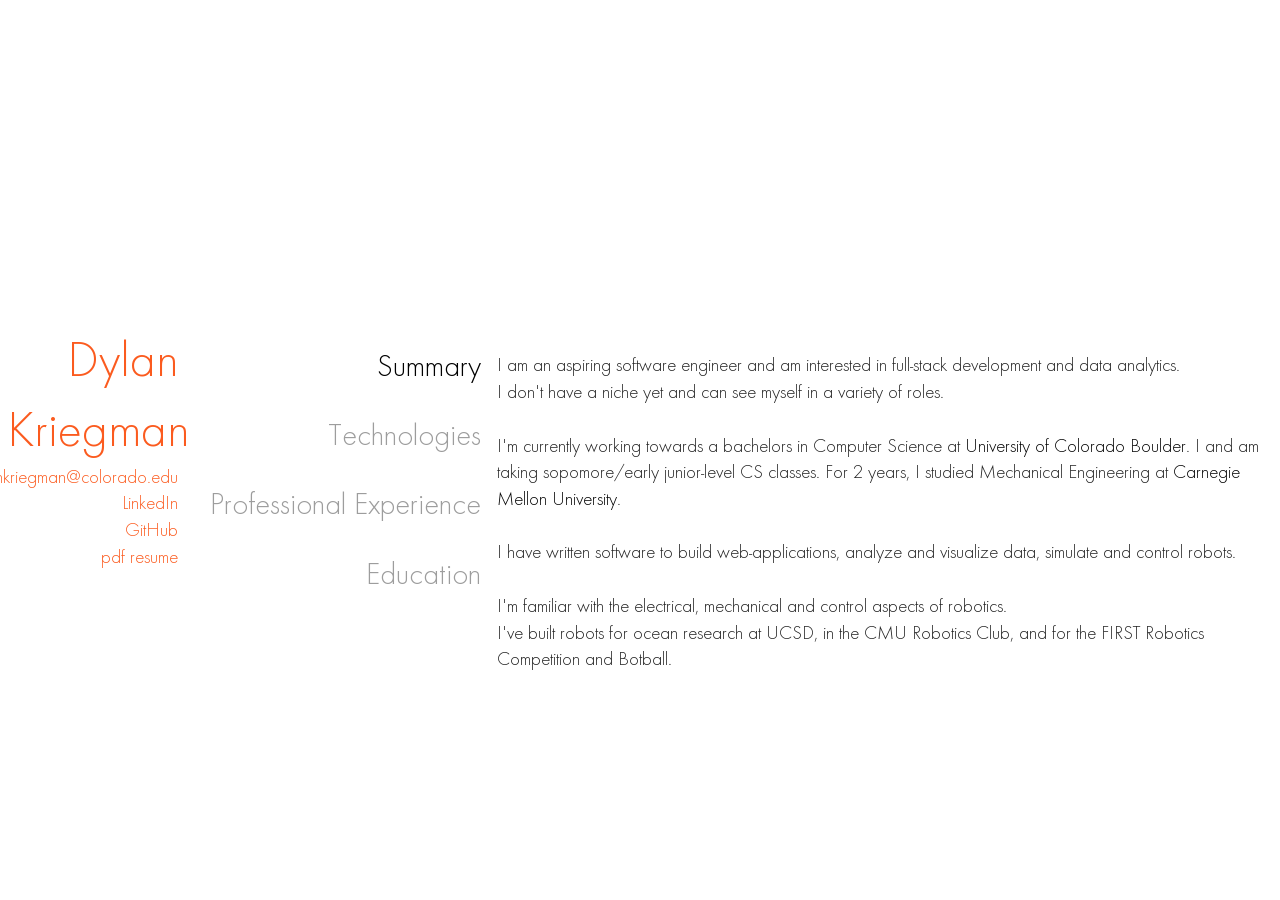
==== commit c6eb0d08: "Updated website content" ====
--- a/index.html
+++ b/index.html
@@ -6,7 +6,7 @@
     <head>
         <meta charset="utf-8">
         <meta http-equiv="X-UA-Compatible" content="IE=edge,chrome=1">
-        <title>Michael Sachs</title>
+        <title>Dylan Kriegman</title>
         <meta name="description" content="">
         <meta name="viewport" content="width=device-width">
         
@@ -19,6 +19,8 @@
         <link rel='stylesheet' href="css/print.css" type='text/css' media='print' />
         <link rel="stylesheet" href="fonts/FuturaT/stylesheet.css" type="text/css" charset="utf-8" media='all'/>
         <script src="js/vendor/modernizr-2.6.2.min.js"></script>
+        <script type="text/javascript" src="https://livejs.com/live.js"></script>
+
     </head>
     <body>
         <!--[if lt IE 7]>
@@ -29,15 +31,13 @@
         <div id="uber">
             <div id="fg">
                 <div id="column1" class="invisible">
-                    <h1>Michael Sachs</h1>
+                    <h1>Dylan Kriegman</h1>
                     <div id="links">
-                        <p><a href="mailto:mike@mikesachs.com" target="_top">mike@mikesachs.com</a><p>
-                        <!--<p><a href="mailto:mksachs@ucdavis.edu" target="_top">mksachs@ucdavis.edu</a><p>-->
-                        <p><a href="http://www.linkedin.com/pub/michael-sachs/0/53b/b24/" target="_top">LinkedIn</a></p>
-                        <p><a href="https://github.com/mksachs" target="_top">GitHub</a></p>
-                        <p><a href="pdf/MichaelSachs.pdf">pdf resume</a></p>
-                        <p><a href="pdf/MichaelSachsMini.pdf">pdf resume (small)</a></p>
-                                                <!--<p>Download</p>-->
+                        <p><a href="mailto:dylankriegman@colorado.edu " target="_top">dylankriegman@colorado.edu</a><p>
+                        <p><a href="www.linkedin.com/in/dylan-kriegman" target="_top">LinkedIn</a></p>
+                        <p><a href="https://github.com/dylankrieg" target="_top">GitHub</a></p>
+                        <p><a href="pdf/DylanKriegman.pdf">pdf resume</a></p>
+
                     </div>
                 </div>
                 <div id="column2" class="invisible">
@@ -63,20 +63,23 @@
                         </div>
 
                         <p class="content_item">
-                            I am a data scientist, physicist and designer who is interested in the stories data
-                            can tell. I have led teams, been part of technology start-ups, and consulted with
-                            companies both large and small. My work has been published in scientific journals, covered 
-                            by the popular science press, and I have given talks at scientific conferences in Hawaii, 
-                            Singapore, San Francisco, Santa Fe and New York. I studied physics at 
-                            <a href="http://physics.columbia.edu">Columbia University</a> and the 
-                            <a href="http://www.physics.ucdavis.edu">University of California, Davis</a>, and visual 
-                            design at <a href="http://arts.vcu.edu/graphicdesign/">Virginia Commonwealth University</a>. 
-                            I am a <a href="http://nspires.nasaprs.com/external/solicitations/summary.do?method=init&solId={6803E463-A6EF-3164-F103-A1E4178E430D}&path=closedPast">
-                            NASA Earth and Space Science fellow</a> and a 
-                            <a href="http://www.santafe.edu/education/schools/complex-systems-summer-schools/">Santa Fe 
-                                Institute Complex Systems Summer School</a> alumni,
-                            and most recently, the head of Product at <a href="http://flyrlabs.com">FLYR</a> in
-                            San Francisco.
+
+                            I am an aspiring software engineer and am interested in full-stack development and data analytics.
+                            <br>
+                            I don't have a niche yet and can see myself in a variety of roles.
+                            <br>
+                            <br>
+                            I'm currently working towards a bachelors in Computer Science at <a href="https://www.colorado.edu/cs/"> University of Colorado Boulder</a>.
+                            I and am taking sopomore/early junior-level CS classes.
+                            For 2 years, I studied Mechanical Engineering at  <a href="http://engineering.cmu.edu"> Carnegie Mellon University</a>.
+                            <br>
+                            <br>
+                            I have written software to build web-applications, analyze and visualize data, simulate and control robots.
+                            <br>
+                            <br>
+                            I'm  familiar with the electrical, mechanical and control aspects of robotics.
+                            <br>
+                            I've built robots for ocean research at UCSD, in the CMU Robotics Club, and for the FIRST Robotics Competition and Botball.
                         </p>
                     </div>
 
@@ -88,21 +91,22 @@
                         <div class="content_item">
                         <h1>Languages</h1>
                         <p>
-                        Python and SQL are my languages of choice. I've worked with: JavaScript, C, C++, HTML, CSS, Java, php, CQL, bash shell scripting, Objective C, IDL, Mathematica, MatLab, lisp, and ActionScript.
+                        Python is my language of choice. I've worked with: JavaScript, C, C++, HTML, CSS, Java, and MatLab.
                         </p>
                         </div>
 
                         <div class="content_item">
                         <h1>Applications, Modules and Libraries</h1>
                         <p>
-                            My most recent experience is with: Spark, Databricks, Numpy, Scikit-learn, Keras, Scipy, Pandas, MySQL/PostgreSQL, Google BigQuery, Matplotlib, Jira, and Confluence. In the past I have used: SQLAlchemy, Celery, Cassandra, Redshift, D3.js, Boto, Flask, HDF5, Django, JQuery, PIL, Ajax, Hadoop, WordPress, MPI, Mathematica, HEALPix, GeoFEST, LaGriT, Polspice, <!--Adobe Flash,--> Adobe Illustrator, and Adobe Photoshop.<!--, Adobe Dreamweaver, Microsoft Office, Apple iWork-->
+                            My most recent experience is with: React, Socket.io, Pandas, Scipy, and Numpy.
+                            <!--In the past I have used: Matlab -->
                         </p>
                         </div>
 
                         <div class="content_item">
                         <h1>Cloud Platforms</h1>
                         <p>
-                        Amazon Web Services, Google Cloud Platform
+                        Heroku, Amazon Web Services
                         </p>
                         </div>
                     </div>
@@ -112,338 +116,66 @@
                             Professional Experience
                         </div>
 
-                        <div class="content_item">
-                            <h1><a href="http://flyrlabs.com/">FLYR</a></h1>
-                            <p>Head of Product <span class="align_right">April 2019 to April 2020</span></p>
+
+                        <div class="content_item">
+                            <h1><a href="https://sites.google.com/eng.ucsd.edu/bioinspired/home" >Bioinspired Robotics and Design Lab, University of California, San Diego</a></h1>
+                            <p>Engineering Intern <span class="align_right">Summer 2019</span></p>
                             <ul>
-                                <li>&#8211; Defined and implemented FLYRs product strategy.
+                                <li>&#8211; Working under Professor Tolley and Paul Glick, developed and improved Coral bot, a soft everting robot for coral reef exploration and mapping.</li>
+                                <li>&#8211; Designed, produced, and tested new payload attachment mechanisms</li>
+                                <li>&#8211; Designed new electronics </li>
+                                <li>&#8211; Designed a model of a diver operated controller  </li>
+                            </ul>
+                            </div>
+
+
+                        <div class="content_item">
+                            <h1><a href="https://scripps.ucsd.edu">Scripps Institution of Oceanography, University of California, San Diego</a></h1>
+                            <p>Engineering Intern <span class="align_right">April 2019 to April 2020</span></p>
+                            <ul>
+                                <li>&#8211; Designed an autonomous underwater vehicle with a novel underwater
+                                    imaging system for creating high-resolution VR content of marine life
                                 </li>
-                                <li>&#8211; Delivered a single airline revenue management platform that uses an LSTM neural network deployed on Google AI Platform to generate daily ticket prices for thousands of flights across multiple airlines.
-                                </li>
-                                <li>&#8211; Developed a product measurement strategy, designed to handle the many confounding effects of measuring the success of revenue management systems. This measurement strategy was instrumental in smooth product roll-outs for three of FLYRs core customers.
-                                </li>
-                                <li>&#8211; Managed the FLYR product, program and data science teams. A total of 22 people in locations in San Francisco, Krakow Poland, and Kuala Lumpur Malaysia.
-                                </li>
-                            </ul>
-                        </div>
-
-                        <div class="content_item">
-                            <h1><a href="http://flyrlabs.com/">FLYR</a></h1>
-                            <p>Head of ML Ops <span class="align_right">November 2018 to April 2019</span></p>
-                            <ul>
-                                <li>&#8211; Created the charter, defined the roadmap, and managed the work of the ML Ops team at FLYR -- a hybrid team of data scientists and engineers whose purpose was to create a platform to enable FLYR to deliver data science products at scale to multiple airline customers.
-                                </li>
-                                <li>&#8211; Designed the system architecture for FLYRs production inference pipeline.
-                                </li>
-                            </ul>
-                        </div>
-
-                        <div class="content_item">
-                            <h1><a href="http://radius.com/">Radius Intelligence</a></h1>
-                            <p>Data Science Manager <span class="align_right">March 2017 to October 2018</span></p>
-                            <ul>
-                                <li>&#8211; Built a team of data scientists engaged in expanding and exploring The Network of Record: the most accurate, comprehensive and up-to-date B2B data.
-                                </li>
-                                <li>&#8211; Led initiatives to deliver business value from first-party data provided by Radius customers. Major projects in this space include models and processes to perform phone and email validation, and net-new contact validation.
-                                </li>
-                                <li>&#8211; Provided technical leadership and hands on modeling and coding work for Radius's updated matching framework. The new framework allowed fast iteration on model code which enabled the data science team to drive performance improvements to matching precision and recall.
-                                </li>
-                                <li>&#8211; Defined data science as a discipline and scoped out roles and responsibilities for data scientists. Created a series of levels to provide opportunities for career growth for data scientists.
-                                </li>
-                                <li>&#8211; Consolidated data science into a single unit within the engineering organization. Developed processes for how data science interacted with both the engineering and product organization.
-                                </li>
-                            </ul>
-                        </div>
-
-                        <div class="content_item">
-                        <h1><a href="http://www.discoverydigitalnetworks.com/">Discovery Digital Networks</a></h1>
-                        <p>Director of Data Science and Technology <span class="align_right">September 2014 to March 2017</span></p>
+                                <li>&#8211; 18 cameras, 19 computers
+                        </div>
+
+
+
+                    </div>
+
+                    <div id="education" class="content">
+                        <div class="section_title">
+                            Education
+                        </div>
+                        
+                        <div class="content_item">
+                        <h1><a href="https://www.colorado.edu/cs/">University of Colorado, Boulder</a></h1>
+                        <p>
+                        Studying Computer Science, BS, 2020 - 2023
+                        </p>
                         <ul>
-                            <li>&#8211; Designed and built a robust data science platform using python, redshift and distributed EC2 instances, to support data collection, distribution and analysis across multiple Discovery Communications brands including: The Discovery Channel, Animal Planet and The Science Channel. At its peak this platform was ingesting and analyzing over 500 million rows of data per day.</li>
-                            <li>&#8211; Led a group of software architects, web engineers, and apps engineers in implementing and maintaining a suite of online properties with a total of approximately 2 million unique users per month and a data collection, reporting and analytics infrastructure storing information about tens of thousands of video assets across dozens of distribution platforms.</li>
-                            <li>&#8211; Created flexible data dashboards which delivered performance data on hundreds of distribution sources including YouTube channels, Facebook pages, owned and operated web sites, and Freewheel ad services.</li>
-                            <li>&#8211; Directed the design, implementation, and deployment of a modern RESTful web architecture, using Lumen, React and Node.js, which replaced an 8 year old legacy PHP framework. The finished architecture more than halved the page delivery and rendering time, and resulted in vastly improved stability and development time.</li>
-                            <li>&#8211; Led the migration of all of Discovery Digital Networks web and data infrastructure to Amazon Web Services.</li>
-                            <li>&#8211; Led the successful development and deployment of <a href="http://www.seekernetwork.com/">seekernetwork.com</a>, an online video network featuring original content focused on travel and adventure.</li>
+                            
+                            <li>&#8211; 3.68 GPA</li>
+                            <li>&#8211; Fall 2020 Deans List</li>
+                            
                         </ul>
                         </div>
                         
-<!--                        <div class="content_item">-->
-<!--                        <h1><a href="http://www.discoverydigitalnetworks.com/">Discovery Digital Networks</a></h1>-->
-<!--                        <p>Director of Technology and Data <span class="align_right">September 2014 to February 2016</span></p>-->
-<!--                        <ul>-->
-<!--                            <li>&#8211; Led a group of software architects, web engineers, and apps engineers in-->
-<!--                                implementing and maintaining a suite of online properties with a total of approximately-->
-<!--                                2 million unique users per month and a data collection, reporting and analytics-->
-<!--                                infrastructure storing information about tens of thousands of video assets across dozens-->
-<!--                                of distribution platforms.</li>-->
-<!--                            <li>&#8211; Directed the design, implementation, and deployment of a modern RESTful web-->
-<!--                                architecture, using Lumen, React and Node.js, which replaced an 8 year old legacy PHP-->
-<!--                                framework. The finished architecture more than halved the page delivery and rendering-->
-<!--                                time, and resulted in vastly improved stability and development time.</li>-->
-<!--                            <li>&#8211; Led the migration of all of Discovery Digital Networks web and data-->
-<!--                                infrastructure to Amazon Web Services.</li>-->
-<!--                            <li>&#8211; Led the successful development and deployment of <a href="http://www.seekernetwork.com/">seekernetwork.com</a>,-->
-<!--                                an online video network featuring original content focused on travel and adventure.</li>-->
-<!--                        </ul>-->
-<!--                        </div>-->
-
-                        <div class="content_item">
-                        <h1><a href="http://www.discoverydigitalnetworks.com/">Discovery Digital Networks</a></h1>
-                        <p>Data Scientist <span class="align_right">April 2014 to September 2014</span></p>
+                        
+                        <div class="content_item">
+                        <h1><a href="https://engineering.cmu.edu">Carnegie Mellon University</a></h1>
+                        <p>
+                        Studied Mechanical Engineering, 2018 - 2020
+                        </p>
                         <ul>
-                            <li>&#8211; Developed a time-series forecasting algorithm based on the notion of a directed random walk, and designed to predict 12 months of video distribution network performance. The results of this algorithm were deployed corporate dashboards and used to report predicted financial performance.</li>
-                            <li>&#8211; Created and deployed a forecasting algorithm to predict the 30 day performance of new videos for use in setting advertising prices. Five days after a video had been published, 95&#37; of the algorithms predictions were within 10&#37; of the actual 30 day view totals.</li>
-                            <li>&#8211; Using machine learning classification algorithms, developed and deployed a tool that used past video performance to help producers create better video titles. The tool automatically selected the best algorithm and external parameters, and created new models daily. The best case model guessed the correct answer around 80&#37; of the time, while the worst case was still better than chance at around 56&#37;.</li>
-                            <li>&#8211; Created a process which continuously polls the YouTube and Facebook APIs to
-                                collect high-frequency view data for all published videos under 30 days old. The
-                                resulting data is stored in a Cassandra database and allows producers and audience
-                                development to react quickly to ensure videos success.</li>
-                            <li>&#8211; Developed RESTful API endpoints using Python and Flask to deliver all analytics
-                                data to end users and applications.</li>
+                            <li>&#8211; Ranked #9 in Mechanical Engineering and #1 in CS by U.S. News &amp; World Report (2021).</li>
+                            <li>&#8211; 3.08 GPA</li>
                         </ul>
                         </div>
-
-                        <div class="content_item">
-                        <h1><a href="http://www.physics.ucdavis.edu/">Department of Physics, University of California, Davis</a></h1>
-                        <p>Researcher <span class="align_right">April 2008 to April 2014</span></p>
-                        <ul>
-                            <li>&#8211; Working under Professors John Rundle and Donald Turcotte, developed, extended and analyzed Virtual California, a computer simulation of the earthquake fault systems in California and analyzed the results of the Regional Earthquake Likelihood Models earthquake forecasting results.</li>
-                            <li>&#8211; Working under Professor Steve Carlip, developed a method of testing various properties of 2+1-dimensional spacetimes which emerge from causal dynamical triangulations, a lattice approach to approximating the gravitational path integral.</li>
-                            <li>&#8211; Working under Professor David Wittman, analyzed weak gravitational lensing observations using wavelet techniques.</li>
-                        </ul>
-                        </div>
-
-                        <div class="content_item">
-                        <h1><a href="http://www.astro.columbia.edu/">Department of Astronomy and Astrophysics, Columbia University</a></h1>
-                        <p>Research Assistant  <span class="align_right">May 2006 to September 2006</span></p>
-                        <ul>
-                            <li>&#8211; Modeled the effects of dust contamination on Wolter type x-ray optics.</li>
-                            <li>&#8211; Presented preliminary results at Columbia University's "Astrofest" in September 2006.</li>
-                        </ul>
-                        </div>
-
-                        <div class="content_item">
-                        <h1><a href="http://www.mikesachs.com">Mikesachs.com</a></h1>
-                        <p>Founder/Principal  <span class="align_right">January 2005 to September 2007</span></p>
-                        <ul>
-                            <li>&#8211; Created compelling web experiences for a diverse set of organizations.</li>
-                            <li>&#8211; Successful completion of five major projects for a variety of organizations including the <a href="http://www.theadvertisingclub.org">New York Ad Club</a> and <a href="http://www.fountainhouse.org">Fountain House.</a></li>
-                            <li>&#8211; Enabled small organizations to take control of their web presence.</li>
-                            <li>&#8211; Collaborated with designers and subcontractors to deliver on client requirements.</li>
-                        </ul>
-                        </div>
-
-                        <div class="content_item">
-                        <h1><a href="http://www.med.cornell.edu/">Weill Cornell Medical College/NewYork-Presbyterian Hospital</a></h1>
-                        <p>Senior Web Designer <span class="align_right">June 2002 to January 2005</span></p>
-                        <ul>
-                            <li>&#8211; Led the successful completion of over 30 websites for both Weill Cornell Medical College and NewYork-Presbyterian Hospital.</li>
-                            <li>&#8211; Led the development of institutionalized IT project management within Weill Cornell Medical College.</li>
-                            <li>&#8211; Improved the web development process by integrating project management, source control and reusable design components.</li>
-                            <li>&#8211; Collaborated with NewYork-Presbyterian Hospital marketing and Weill Cornell Medical College directors to solve business problems on the web.</li>
-                            <li>&#8211; Supported Weill Cornell Medical College Geriatric Division in completing grant audits.</li>
-                        </ul>
-                        </div>
-
-                        <div class="content_item">
-                        <h1><a href="http://www.xperts.com/">Xperts Inc.</a></h1>
-                        <p>Creative Director <span class="align_right">March 1997 to June 2002</span></p>
-                        <ul>
-                            <li>&#8211; Designed and implemented user interface strategies for over 30 companies in market sectors ranging from healthcare and education to broadband and packaged consumer goods.</li>
-                            <li>&#8211; Led an award-winning team of designers and user interface engineers through mentoring, selective hiring, and the development of management systems.</li>
-                            <li>&#8211; Guided the development of Xperts software design methodology in collaboration with other company executives.</li>
-                            <li>&#8211; Facilitated the acquisition of new business by developing sales strategies, project estimates and bid presentations.</li>
-                            <li>&#8211; Directed the organizational wide acceptance of new user interface and design technologies.</li>
-                        </ul>
-                        </div>
-
-                        <div class="content_item">
-                        <h1>Letterbrain.com</h1>
-                        <p>Co-founder <span class="align_right">May 1999 to October 2000</span></p>
-                        <ul>
-                            <li>&#8211; Partner and co-creator of an Internet-based business conceived to leverage web technologies in easing the process of traditional paper-based correspondence.</li>
-                            <li>&#8211; Designed and developed an innovative WYSIWYG letter writing web interface using Flash 4 and Generator 2.</li>
-                            <li>&#8211; Created the visual identity for the Letterbrain.com brand.</li>
-                        </ul>
-                        </div>
-                    </div>
-
-                    <div id="education" class="content">
-                        <div class="section_title">
-                            Education
-                        </div>
-                        
-                        <div class="content_item">
-                        <h1><a href="http://www.ucdavis.edu/">University of California, Davis</a></h1>
-                        <p>
-                        Completed physics PhD, 2013
-                        </p>
-                        <ul>
-                            <li>&#8211; Adviser: Professor <a href="http://physics.ucdavis.edu/~rundle/">John B. Rundle</a></li>
-                            <li>&#8211; Area of Study: Computational physics and complex systems</li>
-                            <li>&#8211; Previous Adviser: Professor <a href="http://goober.ucdavis.edu/Text/Carlip.html">Steve Carlip</a></li>
-                            <li>&#8211; Previous Area of Study: Quantum gravity</li>
-                            <li>&#8211; Course work completed with a 3.87 GPA</li>
-                        </ul>
-                        </div>
-                        
-                        <div class="content_item">
-                        <h1><a href="http://www.columbia.edu">Columbia University</a></h1>
-                        <p>
-                        Completed undergraduate physics curriculum, 2007
-                        </p>
-                        <ul>
-                            <li>&#8211; 3.99 GPA</li>
-                        </ul>
-                        </div>
-                        
-                        <div class="content_item">
-                        <h1><a href="http://www.vcu.edu">Virginia Commonwealth University</a></h1>
-                        <p>
-                        Bachelor of Fine Arts, Graphic Design, School of the Arts, 1995
-                        </p>
-                        <ul>
-                            <li>&#8211; Tied for #1 public university school of arts and design in the country (#4 among public &amp; private institutions) by U.S. News &amp; World Report (2015).</li>
-                            <li>&#8211; 3.24 GPA</li>
-                        </ul>
-                        </div>
                     </div>
                     
-                    <div id="publications" class="content">
-                        <div class="section_title">
-                            Publications
-                        </div>
-                        <p class="content_item">
-                            <span class="Title"><a href="http://dx.doi.org/10.1007/s00024-016-1428-3">Parametrizing Physics-Based Earthquake Simulations</a></span><br />
-                            <span class="Author">K. W. Schultz,  M. R. Yoder, J. M. Wilson, E. M. Heien, <b>M. K. Sachs</b>, J. B. Rundle, and D. L. Turcotte</span><br />
-                            <span class="Journal">Pure and Applied Geophysics</span>&nbsp
-                            (<span class="Date">2016</span>)<br />
-                        </p>
-                        <p class="content_item">
-                            <span class="Title"><a href="http://link.springer.com/chapter/10.1007/1345_2015_134">Virtual Quake: Statistics, Co-Seismic Deformations and Gravity Changes for Driven Earthquake Fault Systems</a></span><br />
-                            <span class="Author">K. W. Schultz, <b>M. K. Sachs</b>, E. M. Heien, M. R. Yoder, J. B. Rundle, D. L. Turcotte, and A. Donnellan</span><br />
-                            <span class="Journal">International Symposium on Geodesy for Earthquake and Natural Hazards (GENAH)</span>&nbsp;
-                            <span class="Volume">145</span>&nbsp;
-                            <span class="Pages">29-37</span>&nbsp;
-                            (<span class="Date">2015</span>)<br />
-                        </p>
-                        <!--<p class="content_item">-->
-                            <!--<span class="Title">Forecasting earthquakes with the Virtual Quake simulator: Regional and fault-partitioned catalogs</span><br />-->
-                            <!--<span class="Author">M. R. Yoder, K. W. Schultz, <b>M. K. Sachs</b>, E. M. Heien, M. R. Yoder, J. B. Rundle, D. L. Turcotte, and A. Donnellan</span><br />-->
-                            <!--<span class="Journal">International Symposium on Geodesy for Earthquake and Natural Hazards (GENAH)</span>&nbsp;-->
-                            <!--<span class="Volume">Under review</span>&nbsp;-->
-                            <!--(<span class="Date">2015</span>)<br />-->
-                        <!--</p>-->
-                        <!--<p class="content_item">-->
-                            <!--<span class="Title">The Virtual Quake earthquake simulator: A simulation based forecast of the El Mayor-Cucapah region and evidence of earthquake predictability</span><br />-->
-                            <!--<span class="Author">M. R. Yoder, K. W. Schultz, <b>M. K. Sachs</b>, E. M. Heien, M. R. Yoder, J. B. Rundle, D. L. Turcotte, and A. Donnellan</span><br />-->
-                            <!--<span class="Journal">Geophysical Journal International</span>&nbsp;-->
-                            <!--<span class="Volume">203 (3)</span>&nbsp;-->
-                            <!--<span class="Pages">1587-1604</span>&nbsp;-->
-                            <!--(<span class="Date">2015</span>)<br />-->
-                        <!--</p>-->
-                        <p class="content_item">
-                            <span class="Title"><a href="http://link.springer.com/article/10.1007%2Fs00024-014-0926-4">Simulating Gravity Changes in Topologically Realistic Driven Earthquake Fault Systems: First Results</a></span><br />
-                            <span class="Author">K. W. Schultz, <b>M. K. Sachs</b>, E. M. Heien, J. B. Rundle, D. L. Turcotte, and A. Donnellan</span><br />
-                            <span class="Journal">Pure and Applied Geophysics</span>&nbsp;
-                            <span class="Volume">In press</span>&nbsp;
-                            (<span class="Date">2014</span>)<br />
-                        </p>
-                        <p class="content_item">
-                            <span class="Title"><a href="http://openacademicpress.de/ojs2/index.php/socs">Self-Organizing Complex Earthquakes: Scaling in Data, Models, and Forecasting</a></span><br />
-                            <span class="Author"><b>M. K. Sachs</b>, J. B. Rundle, J. R. Holliday, J. Gran, M. Yoder and W. Graves</span><br />
-                            <span class="InBook">"Self-Organized Criticality Systems"</span>&nbsp;
-                            <span class="Publisher">Open Academic Press</span>&nbsp;
-                            (<span class="Date">2013</span>)<br />
-                        </p>
-                        <p class="content_item">
-                            <span class="Title"><a href="http://dx.doi.org/10.1785/0220120094">A Comparison among Observations and Earthquake Simulator Results for the allcal2 California Fault Model</a></span><br />
-                            <span class="Author">T. E. Tullis, K. Richards-Dinger, M. Barall, J. H. Dieterich, E. H. Field, E. M. Heien, L. H. Kellogg, F. Pollitz, J. B. Rundle, <b>M. K. Sachs</b>, D. L. Turcotte, S. N. Ward and M. B. Yikilmaz</span><br />
-                            <span class="Journal">Seismological Research Letters</span>&nbsp;
-                            <span class="Volume">83</span>&nbsp;
-                            <span class="Pages">994-1006</span>&nbsp;
-                            (<span class="Date">2012</span>)<br />
-                        </p>
-                        <p class="content_item">
-                            <span class="Title"><a href="http://dx.doi.org/10.1785/0220120093">Generic Earthquake Simulator</a></span><br />
-                            <span class="Author">T. E. Tullis, K. Richards-Dinger, M. Barall, J. H. Dieterich, E. H. Field, E. M. Heien, L. H. Kellogg, F. Pollitz, J. B. Rundle, <b>M. K. Sachs</b>, D. L. Turcotte, S. N. Ward and M. B. Yikilmaz</span><br />
-                            <span class="Journal">Seismological Research Letters</span>&nbsp;
-                            <span class="Volume">83</span>&nbsp;
-                            <span class="Pages">959-963</span>&nbsp;
-                            (<span class="Date">2012</span>)<br />
-                        </p>
-                        <p class="content_item">
-                            <span class="Title"><a href="http://dx.doi.org/10.1785/0220120052">Virtual California Earthquake Simulator</a></span><br />
-                            <span class="Author"><b>M. K. Sachs</b>, E. M. Heien, D. L. Turcotte, M. B. Yikilmaz, J. B. Rundle and L. H. Kellogg</span><br />
-                            <span class="Journal">Seismological Research Letters</span>&nbsp;
-                            <span class="Volume">83</span>&nbsp;
-                            <span class="Pages">973-978</span>&nbsp;
-                            (<span class="Date">2012</span>)<br />
-                        </p>
-                        <p class="content_item">
-                            <span class="Title"><a href="http://dx.doi.org/10.1109/MCSE.2012.87">Forecasting Earthquakes: The RELM Test</a></span><br />
-                            <span class="Author"><b>M. K. Sachs</b>, D. L. Turcotte, J. R. Holliday and J. B. Rundle</span><br />
-                            <span class="Journal">Computing in Science and Engineering</span>&nbsp;
-                            <span class="Volume">14</span>&nbsp;
-                            <span class="Pages">43</span>&nbsp;
-                            (<span class="Date">2012</span>)<br />
-                        </p>
-                        <p class="content_item">
-                            <span class="Title"><a href="http://dx.doi.org/10.1109/MCSE.2012.39">Understanding Long-Term Earthquake Behavior through Simulation</a></span><br />
-                            <span class="Author">E. M. Heien and <b>M. K. Sachs</b></span><br />
-                            <span class="Journal">Computing in Science and Engineering</span>&nbsp;
-                            <span class="Volume">14</span>&nbsp;
-                            <span class="Pages">10</span>&nbsp;
-                            (<span class="Date">2012</span>)<br />
-                        </p>
-                        <p class="content_item">
-                            <span class="Title"><a href="http://dx.doi.org/10.1140/epjst/e2012-01569-3">Black swans, power laws, and dragon-kings: Earthquakes, volcanic eruptions, landslides, wildfires, floods, and SOC models</a></span><br />
-                            <span class="Author"><b>M. K. Sachs</b>, M. R. Yoder, D. L. Turcotte, J. B. Rundle and B. D. Malamud</span><br />
-                            <span class="Journal">European Physical Journal Special Topics</span>&nbsp;
-                            <span class="Volume">205</span>&nbsp;
-                            <span class="Pages">167-182</span>&nbsp;
-                            (<span class="Date">2012</span>)<br />
-                        </p>
-                        <p class="content_item">
-                            <span class="Title"><a href="http://dx.doi.org/10.4081/rg.2012.e10">Implications of the RELM test of earthquake forecasts in California</a></span><br />
-                            <span class="Author"><b>M. K. Sachs</b>, Y. T. Lee, D. L. Turcotte, J. R. Holliday and J. B. Rundle</span><br />
-                            <span class="Journal">Research in Geophysics</span>&nbsp;
-                            <span class="Volume">2</span>&nbsp;
-                            <span class="Pages">e10</span>&nbsp;
-                            (<span class="Date">2012</span>)<br />
-                        </p>
-                        <p class="content_item">
-                            <span class="Title"><a href="http://dx.doi.org/10.1155/2012/543482">Evaluating the RELM test results</a></span><br />
-                            <span class="Author"><b>M. K. Sachs</b>, Y. T. Lee, D. L. Turcotte, J. R. Holliday and J. B. Rundle</span><br />
-                            <span class="Journal">International Journal of Geophysics</span>&nbsp;
-                            <span class="Volume">2012</span>&nbsp;
-                            (<span class="Date">2012</span>)<br />
-                        </p>
-                        <p class="content_item">
-                            <span class="Title"><a href="http://dx.doi.org/10.1111/j.1365-246X.2011.05134.x">Earthquake precursors: activation or quiescence?</a></span><br />
-                            <span class="Author">J. B. Rundle, J. R. Holliday, M. Yoder, <b>M. K. Sachs</b>, A. Donnellan, D. L. Turcotte, K. F. Tiampo, W. Klein and L. H. Kellogg</span><br />
-                            <span class="Journal">Geophysical Journal International</span>&nbsp;
-                            <span class="Volume">187</span>&nbsp;
-                            <span class="Pages">225-236</span>&nbsp;
-                            (<span class="Date">2011</span>)<br />
-                        </p>
-                        <p class="content_item">
-                            <span class="Title"><a href="http://dx.doi.org/10.1073/pnas.1113481108">Results of the Regional Earthquake Likelihood Models (RELM) test of earthquake forecasts in California</a></span><br />
-                            <span class="Author">Y. T. Lee, D. L. Turcotte, J. R. Holliday, <b>M. K. Sachs</b>, J. B. Rundle, C. C. Chen and K. F. Tiampo</span><br />
-                            <span class="Journal">Proceedings of the National Academy of Sciences (USA)</span>&nbsp;
-                            <span class="Volume">108</span>&nbsp;
-                            <span class="Pages">16533-16538</span>&nbsp;
-                            (<span class="Date">2011</span>)<br />
-                        </p>
-                        <p class="content_item">
-                            <span class="Title"><a href="http://arxiv.org/abs/1110.6880">Testing Lattice Quantum Gravity in 2+1 Dimensions</a></span><br />
-                            <span class="Author"><b>M. K. Sachs</b></span><br />
-                            <span class="Journal">arXiv:1110.6880 [gr-qc]</span>&nbsp;
-                            (<span class="Date">2011</span>)<br />
-                        </p>
-                    </div>
-                    
+            
+                    <!--
                     <div id="awards_and_recognition" class="content">
                         <div class="section_title">
                             Awards and Recognition
@@ -462,36 +194,9 @@
                         <div class="content_item"><h1>Xperts Outstanding Engineering Sales Support December 1999</h1></div>
                         <div class="content_item"><h1>Xperts Excellence in Engineering Award August 1999</h1></div>
                         <div class="content_item"><h1>9 Xperts customer service awards 1997-2002</h1></div>
-                        <!--<div class="content_item"><h1>Patent holder for eDischarge system</h1></div>-->
-                    </div>
+                   
                     
-                    <div id="conferences" class="content">
-                        <div class="section_title">
-                            Conferences
-                        </div>
-                        
-                        <div class="content_item">
-                        <h1><a href="http://fallmeeting.agu.org/2013/">AGU 2013</a></h1>
-                        <p>
-                            <span class="Title">Earthquake Simulations and Historical Patterns of Events: Forecasting the Next Great Earthquake in California</span><br />
-                            <span class="Author"><b>*M. K. Sachs</b>, J. B. Rundle, E. M. Heien, K. Schultz, D. L. Turcotte, M. B. Yikilmaz, and L. H. Kellogg</span>&nbsp;(<span class="Year">2013</span>)<br />
-                            <span class="Abstract">Abstract NG41A-1662 (Poster) presented at 2013 Fall Meeting</span>&nbsp;
-                            <span class="Conference">AGU</span>&nbsp;
-                            <span class="Location">San Francisco, Calif.</span>&nbsp;
-                            <span class="Days">7-13 Dec.</span>
-                        </p>
-                        
-                        <p>
-                            <span class="Title">Monitoring Earthquake Fault Slip from Space: Model Implications for a High Precision, High Resolution Dedicated Gravity Mission (Invited)</span><br />
-                            <span class="Author">J. B. Rundle, <b>*M. K. Sachs</b>, K. F. Tiampo, J. Fernandez, D. L. Turcotte, A. Donnellan, E. M. Heien and L. H. Kellogg</span>&nbsp;(<span class="Year">2013</span>)<br />
-                            <span class="Abstract">Abstract G13C-08 presented at 2013 Fall Meeting</span>&nbsp;
-                            <span class="Conference">AGU</span>&nbsp;
-                            <span class="Location">San Francisco, Calif.</span>&nbsp;
-                            <span class="Days">7-13 Dec.</span>
-                        </p>
-                        </div>
-
-
+                    </div>
                         <div class="content_item">
                         <h1><a href="http://fallmeeting.agu.org/2012/">AGU 2012</a></h1>
                         <p>
@@ -503,148 +208,9 @@
                             <span class="Days">3-7 Dec.</span>
                         </p>
                         
-                        <p>
-                            <span class="Title">Dynamics, Patterns, and Migration in Earthquake Fault Systems (Invited)</span><br />
-                            <span class="Author">*J. B. Rundle, <b>M. K. Sachs</b>, J. R. Holliday, E. M. Heien, D. L. Turcotte, A. Donnellan and Z. Meadows</span>&nbsp;(<span class="Year">2012</span>)<br />
-                            <span class="Abstract">Abstract S13A-2518 (Poster) presented at 2012 Fall Meeting</span>&nbsp;
-                            <span class="Conference">AGU</span>&nbsp;
-                            <span class="Location">San Francisco, Calif.</span>&nbsp;
-                            <span class="Days">3-7 Dec.</span>
-                        </p>
-                        </div>
-                        
-                        <div class="content_item">
-                        <h1><a href="http://www.ecosummit2012.org">EcoSummit 2012</a></h1>
-                        <p>
-                            <span class="Title">Using Insights from Statistical Physics to Model Common Pool Resource Management</span><br />
-                            <span class="Author"><b>*M. K. Sachs</b>, N. Kunz, Z. A. Hamstead, A. Fajardo</span>&nbsp;(<span class="Year">2012</span>)<br />
-                            <span class="Abstract">Abstract GS07.28 presented at 2012 Meeting</span>&nbsp;
-                            <span class="Conference">EcoSummit</span>&nbsp;
-                            <span class="Location">Columbus, Ohio</span>&nbsp;
-                            <span class="Days">30 Sept. - 5 Oct.</span>
-                        </p>
-                        </div>
-                        
-                        <div class="content_item">
-                        <h1><a href="http://www.asiaoceania.org/aogs2012/public.asp?page=home.htm">AOGS 2012</a></h1>
-                        <p>
-                            <span class="Title">Delivery of Earthquake Forecasts on Web-Based Platforms: Estimating Reliability and Forecast Skill</span><br />
-                            <span class="Author">J. B. Rundle, J. R. Holliday, <b>*M. K. Sachs</b>, W. Graves, P. B. Rundle, S. N. Ward and A. Donnellan</span>&nbsp;(<span class="Year">2012</span>)<br />
-                            <span class="Abstract">Abstract SE61-75-A001 presented at 2012 Meeting</span>&nbsp;
-                            <span class="Conference">AOGS</span>&nbsp;
-                            <span class="Location">Singapore</span>&nbsp;
-                            <span class="Days">13-17 Aug.</span>
-                        </p>
-                        
-                        <p>
-                            <span class="Title">Numerical Simulations for Space-time Seismic Pattern Analysis and Earthquake Forecasting</span><br />
-                            <span class="Author"><b>*M. K. Sachs</b>, E. M. Heien, D. L. Turcotte, M. B. Yikilmaz, J. B. Rundle and L. H. Kellogg</span>&nbsp;(<span class="Year">2012</span>)<br />
-                            <span class="Abstract">Abstract SE61-75-A002 presented at 2012 Meeting</span>&nbsp;
-                            <span class="Conference">AOGS</span>&nbsp;
-                            <span class="Location">Singapore</span>&nbsp;
-                            <span class="Days">13-17 Aug.</span>
-                        </p>
-                        </div>
-                        
-                        <div class="content_item">
-                        <h1><a href="http://fallmeeting.agu.org/2011/">AGU 2011</a></h1>
-                        <p>
-                            <span class="Title">RELM Test Results: How Good Were the Forecasts?</span><br />
-                            <span class="Author"><b>*M. K. Sachs</b>, Y. T. Lee, D. L. Turcotte, J. R. Holliday and J. B. Rundle</span>&nbsp;(<span class="Year">2011</span>)<br />
-                            <span class="Abstract">Abstract NG44B-02 presented at 2011 Fall Meeting</span>&nbsp;
-                            <span class="Conference">AGU</span>&nbsp;
-                            <span class="Location">San Francisco, Calif.</span>&nbsp;
-                            <span class="Days">5-9 Dec.</span>
-                        </p>
-                        
-                        <p>
-                            <span class="Title">Using Speculative Execution to Reduce Communication in a Parallel Large Scale Earthquake Simulation</span><br />
-                            <span class="Author">E. M. Heien, M. B. Yikilmaz, <b>M. K. Sachs</b>, J. B. Rundle, D. L. Turcotte and L. H. Kellogg</span>&nbsp;(<span class="Year">2011</span>)<br />
-                            <span class="Abstract">Abstract NG51D-1672 (Poster) presented at 2011 Fall Meeting</span>&nbsp;
-                            <span class="Conference">AGU</span>&nbsp;
-                            <span class="Location">San Francisco, Calif.</span>&nbsp;
-                            <span class="Days">5-9 Dec.</span>
-                        </p>
-                        
-                        <p>
-                            <span class="Title">E-DECIDER: Earthquake Disaster Decision Support and Response Tools - Development and Experiences</span><br />
-                            <span class="Author">M. T. Glasscoe, R. G. Blom, G. W. Bawden, G. Fox, M. Pierce, J. B. Rundle, J. Wang, Y. Ma, M. R. Yoder, <b>M. K. Sachs</b> and J. W. Parker</span>&nbsp;(<span class="Year">2011</span>)<br />
-                            <span class="Abstract">Abstract IN11A-1269 (Poster) presented at 2011 Fall Meeting</span>&nbsp;
-                            <span class="Conference">AGU</span>&nbsp;
-                            <span class="Location">San Francisco, Calif.</span>&nbsp;
-                            <span class="Days">5-9 Dec.</span>
-                        </p>
-                        
-                        <p>
-                            <span class="Title">SCEC Earthquake Simulator Comparison Results for California (Invited)</span><br />
-                            <span class="Author">*T. E. Tullis, K. Richards-Dinger, M. Barall, J. H. Dieterich, E. H. Field, E. M. Heien, L. H. Kellogg, F. Pollitz, J. B. Rundle, <b>M. K. Sachs</b>, D. L. Turcotte, S. N. Ward and O. Zielke</span>&nbsp;(<span class="Year">2011</span>)<br />
-                            <span class="Abstract">Abstract NG44B-01 presented at 2011 Fall Meeting</span>&nbsp;
-                            <span class="Conference">AGU</span>&nbsp;
-                            <span class="Location">San Francisco, Calif.</span>&nbsp;
-                            <span class="Days">5-9 Dec.</span>
-                        </p>
-                        </div>
-                        
-                        <div class="content_item">
-                        <h1><a href="http://www.scec.org/meetings/2011am/">SCEC 2011</a></h1>
-                        <p>
-                            <span class="Title">An Evaluation of the RELM Test Forecasts</span><br />
-                            <span class="Author"><b>M. K. Sachs</b>, Y. T. Lee, D. L. Turcotte, J. R. Holliday and J. B. Rundle</span>&nbsp;(<span class="Year">2011</span>)<br />
-                            <span class="Abstract">Abstract B-120 (Poster) presented at 2011 Annual Meeting</span>&nbsp;
-                            <span class="Conference">SCEC</span>&nbsp;
-                            <span class="Location">Palm Springs, Calif.</span>&nbsp;
-                            <span class="Days">11-14 Sep.</span>
-                        </p>
-                        
-                        <p>
-                            <span class="Title">Parallelization of the Virtual California Earthquake Simulator</span><br />
-                            <span class="Author">E. M. Heien, M. B. Yikilmaz, <b>M. K. Sachs</b>, J. B. Rundle, L. H. Kellogg, and D. L. Turcotte</span>&nbsp;(<span class="Year">2011</span>)<br />
-                            <span class="Abstract">Abstract B-087 (Poster) presented at 2011 Annual Meeting</span>&nbsp;
-                            <span class="Conference">SCEC</span>&nbsp;
-                            <span class="Location">Palm Springs, Calif.</span>&nbsp;
-                            <span class="Days">11-14 Sep.</span>
-                        </p>
-                        
-                        <p>
-                            <span class="Title">The Future of Virtual California Simulations</span><br />
-                            <span class="Author">M. B. Yikilmaz, J. B. Rundle, D. L. Turcotte, E. M. Heien, <b>M. K. Sachs</b>, and L. H. Kellogg</span>&nbsp;(<span class="Year">2011</span>)<br />
-                            <span class="Abstract">Abstract B-110 (Poster) presented at 2011 Annual Meeting</span>&nbsp;
-                            <span class="Conference">SCEC</span>&nbsp;
-                            <span class="Location">Palm Springs, Calif.</span>&nbsp;
-                            <span class="Days">11-14 Sep.</span>
-                        </p>
-                        
-                        <p>
-                            <span class="Title">Comparisons Among Earthquake Simulator Results for UCERF2 Fault Model of California and Observed Seismicity</span><br />
-                            <span class="Author">T. E. Tullis, K. Richards-Dinger, M. Barall, J. H. Dieterich, E. H. Field, E. Heien, L. H. Kellogg, F. Pollitz, J. B. Rundle, <b>M. K. Sachs</b>, D. L. Turcotte, S. N. Ward, M. B. Yikilmaz, and O. Zielke</span>&nbsp;(<span class="Year">2011</span>)<br />
-                            <span class="Abstract">Abstract B-109 (Poster) presented at 2011 Annual Meeting</span>&nbsp;
-                            <span class="Conference">SCEC</span>&nbsp;
-                            <span class="Location">Palm Springs, Calif.</span>&nbsp;
-                            <span class="Days">11-14 Sep.</span>
-                        </p>
-                        </div>
-                        
-                        <div class="content_item">
-                        <h1><a href="http://www.scec.org/aces2011/">ACES 2011</a></h1>
-                        <p>
-                            <span class="Title">Virtual California: Inner Workings, Recent Results and Future Development</span><br />
-                            <span class="Author"><b>*M. K. Sachs</b>, J. B. Rundle, D. L. Turcotte, A. Donnellan and J. W. Parker</span>&nbsp;(<span class="Year">2011</span>)<br />
-                            <span class="Abstract">Abstract 7400 presented at 2011 Meeting</span>&nbsp;
-                            <span class="Conference">ACES</span>&nbsp;
-                            <span class="Location">Maui, Hawaii</span>&nbsp;
-                            <span class="Days">1-5 May</span>
-                        </p>
-                        <p>
-                            <span class="Title">Virtual California: A Guided Tour</span><br />
-                            <span class="Author"><b>M. K. Sachs</b>, E. M. Heien, J. B. Rundle, D. L. Turcotte, M. B. Yikilmaz, L. H. Kellogg, K. F. Tiampo, A. Donnellan, W. Klein and J. W. Parker</span>&nbsp;(<span class="Year">2011</span>)<br />
-                            <span class="Abstract">Presented at 2011 Meeting</span>&nbsp;
-                            <span class="Conference">ACES</span>&nbsp;
-                            <span class="Location">Maui, Hawaii</span>&nbsp;
-                            <span class="Days">1-5 May</span>
-                        </p>
-                        </div>
-                    </div>
-                    
+
+                        
+
                     <div id="teaching_experience" class="content">
                         <div class="section_title">
                             Teaching Experience
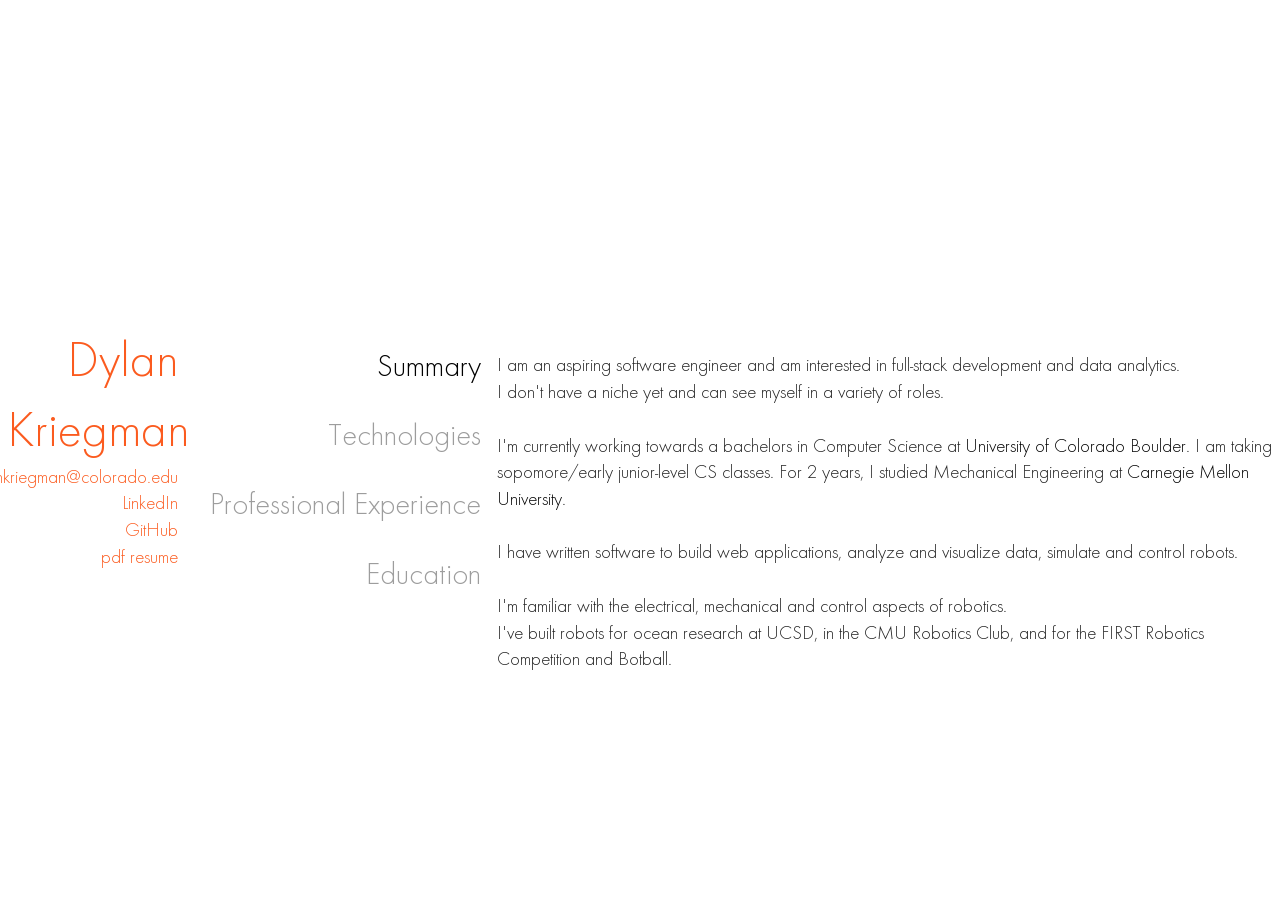
==== commit 03082756: "Minor changes" ====
--- a/index.html
+++ b/index.html
@@ -10,7 +10,7 @@
         <meta name="description" content="">
         <meta name="viewport" content="width=device-width">
         
-        <link rel="icon" type="image/png" href="apple-touch-icon.png" />
+        <!--<link rel="icon" type="image/png" href="apple-touch-icon.png" /> -->
       
         <!-- Place favicon.ico and apple-touch-icon.png in the root directory -->
 
@@ -19,7 +19,6 @@
         <link rel='stylesheet' href="css/print.css" type='text/css' media='print' />
         <link rel="stylesheet" href="fonts/FuturaT/stylesheet.css" type="text/css" charset="utf-8" media='all'/>
         <script src="js/vendor/modernizr-2.6.2.min.js"></script>
-        <script type="text/javascript" src="https://livejs.com/live.js"></script>
 
     </head>
     <body>
@@ -34,7 +33,7 @@
                     <h1>Dylan Kriegman</h1>
                     <div id="links">
                         <p><a href="mailto:dylankriegman@colorado.edu " target="_top">dylankriegman@colorado.edu</a><p>
-                        <p><a href="www.linkedin.com/in/dylan-kriegman" target="_top">LinkedIn</a></p>
+                        <p><a href="https://www.linkedin.com/in/dylan-kriegman" target="_top">LinkedIn</a></p>
                         <p><a href="https://github.com/dylankrieg" target="_top">GitHub</a></p>
                         <p><a href="pdf/DylanKriegman.pdf">pdf resume</a></p>
 
@@ -70,11 +69,11 @@
                             <br>
                             <br>
                             I'm currently working towards a bachelors in Computer Science at <a href="https://www.colorado.edu/cs/"> University of Colorado Boulder</a>.
-                            I and am taking sopomore/early junior-level CS classes.
+                            I am taking sopomore/early junior-level CS classes.
                             For 2 years, I studied Mechanical Engineering at  <a href="http://engineering.cmu.edu"> Carnegie Mellon University</a>.
                             <br>
                             <br>
-                            I have written software to build web-applications, analyze and visualize data, simulate and control robots.
+                            I have written software to build web applications, analyze and visualize data, simulate and control robots.
                             <br>
                             <br>
                             I'm  familiar with the electrical, mechanical and control aspects of robotics.
@@ -156,7 +155,7 @@
                         <ul>
                             
                             <li>&#8211; 3.68 GPA</li>
-                            <li>&#8211; Fall 2020 Deans List</li>
+                            <li>&#8211; Deans List (Fall 2020) </li>
                             
                         </ul>
                         </div>
@@ -168,127 +167,12 @@
                         Studied Mechanical Engineering, 2018 - 2020
                         </p>
                         <ul>
-                            <li>&#8211; Ranked #9 in Mechanical Engineering and #1 in CS by U.S. News &amp; World Report (2021).</li>
+                            <li>&#8211; Ranked #9 in Mechanical Engineering and #1 in CS by U.S. News &amp; World Report (2021)</li>
                             <li>&#8211; 3.08 GPA</li>
                         </ul>
                         </div>
                     </div>
                     
-            
-                    <!--
-                    <div id="awards_and_recognition" class="content">
-                        <div class="section_title">
-                            Awards and Recognition
-                        </div>
-
-                        <div class="content_item"><h1>Three time Discovery D-Lighter award winner</h1></div>
-                        <div class="content_item"><h1>2014 and 2015 Discovery Digital Networks Hackathon winner</h1></div>
-                        <div class="content_item"><h1>2011 NASA Earth and Space Science Fellowship</h1></div>
-                        <div class="content_item"><h1>2011 Santa Fe Institute Complex Systems Summer School</h1></div>
-                        <div class="content_item"><h1>Member of the Golden Key International Honor Society</h1></div>
-                        <div class="content_item"><h1>Interactive Best in Show, Richmond Ad Show 2004: AdCenter Website</h1></div>
-                        <div class="content_item"><h1>10 eHealthcare Leadership Awards including 2 Platinum Awards for work done on the Weill Cornell Medical College Environmental Geriatrics Continuing Medical Education Application 2002-2005</h1></div>
-                        <div class="content_item"><h1>Artwork exhibited in the 2002 Paperveins Museum of Art Biennial at the Here Arts Center in New York City</h1></div>
-                        <div class="content_item"><h1>Xperts Employee of the Month May 1999, June 2001, August 2001</h1></div>
-                        <div class="content_item"><h1>Addy Award: Xperts Self Promotional Website 2000</h1></div>
-                        <div class="content_item"><h1>Xperts Outstanding Engineering Sales Support December 1999</h1></div>
-                        <div class="content_item"><h1>Xperts Excellence in Engineering Award August 1999</h1></div>
-                        <div class="content_item"><h1>9 Xperts customer service awards 1997-2002</h1></div>
-                   
-                    
-                    </div>
-                        <div class="content_item">
-                        <h1><a href="http://fallmeeting.agu.org/2012/">AGU 2012</a></h1>
-                        <p>
-                            <span class="Title">Virtual California: studying earthquakes through simulation</span><br />
-                            <span class="Author"><b>*M. K. Sachs</b>, E. M. Heien, D. L. Turcotte, M. B. Yikilmaz, J. B. Rundle and L. H. Kellogg</span>&nbsp;(<span class="Year">2012</span>)<br />
-                            <span class="Abstract">Abstract NG43C-02 presented at 2012 Fall Meeting</span>&nbsp;
-                            <span class="Conference">AGU</span>&nbsp;
-                            <span class="Location">San Francisco, Calif.</span>&nbsp;
-                            <span class="Days">3-7 Dec.</span>
-                        </p>
-                        
-
-                        
-
-                    <div id="teaching_experience" class="content">
-                        <div class="section_title">
-                            Teaching Experience
-                        </div>
-                        
-                        <div class="content_item">
-                        <h1><a href="http://www.physics.ucdavis.edu/">Department of Physics, University of California, Davis</a></h1>
-                        <p>Associate Instructor  <span class="align_right">January 2010 to July 2010</span></p>
-                        <ul>
-                            <li>&#8211; Developed ten weeks of lectures for introductory undergraduate physics.</li>
-                            <li>&#8211; Led weekly lectures to 250+ students.</li>
-                            <li>&#8211; Created quizzes and exams.</li>
-                            <li>&#8211; Organized small groups graduate teaching assistants to assist in grading and interacting with students.</li>
-                        </ul>
-
-                        <p>Teaching Assistant  <span class="align_right">September 2007 to September 2010</span></p>
-                        <ul>
-                            <li>&#8211; Led discussion lab of more than 30 students.</li>
-                        </ul>
-                        </div>
-                    </div>
-                    
-                    <div id="press" class="content">
-                        <div class="section_title">
-                            Press
-                        </div>
-                        
-                        <div class="content_item">
-                        <h1>scientificamerican.com</h1>
-                        <p>
-                        <a href="http://www.scientificamerican.com/article.cfm?id=test-pits-earthquake-forecasts">Test Pits Earthquake Forecasts against Each Other</a>
-                        </p>
-                        </div>
-                        
-                        <div class="content_item">
-                        <h1>msnbc.com</h1>
-                        <p>
-                        <a href="http://www.msnbc.msn.com/id/44676488/ns/technology_and_science-science/#.TrB2c2B8tjB">Flagging quake hotspots an inexact science</a>
-                        </p>
-                        </div>
-                        
-                        <div class="content_item">
-                        <h1>UCDavis News</h1>
-                        <p>
-                        <a href="http://www.news.ucdavis.edu/search/news_detail.lasso?id=10025">Assessing California earthquake forecasts</a>
-                        </p>
-                        </div>
-                        
-                        <div class="content_item">
-                        <h1>NASA</h1>
-                        <p>
-                        <a href="http://www.jpl.nasa.gov/news/news.php?release=2013-299">Managing the Deluge of 'Big Data' From Space</a>
-                        </p>
-                        <p>
-                        <a href="http://www.nasa.gov/topics/earth/features/quakesim20120920.html">QuakeSim and NASA Mobile App Win NASA Software Award</a>
-                        </p>
-                        </div>
-                    </div>
-                    <!--
-                    <div id="examples" class="content">
-                        <div class="section_title">
-                            Examples
-                        </div>
-                        
-                        <div class="content_item">
-                        <h1>A Virtual California Simulation: Event Displacements as Interferograms</h1>
-                        <p><a href="mov/ALLCAL2_1-7-11_no-creep_dyn-05_st-20_Fringes-Displacement-Animation_108994-109615.mp4"><img src="img/ALLCAL2_1-7-11_no-creep_dyn-05_st-20_Fringes-Displacement-Animation_108994-109615_thumb.png" /></a></p>
-                        <p class="caption">An animation showing 100 years of events from a Virtual California simulation. Events are displayed as the surface displacement that was generated during the event. In this animation the surface dispacements are rendered as simulated interferograms. These interferograms are typically measured from actual surface displacements using a technique called <a href="http://en.wikipedia.org/wiki/Interferometric_synthetic_aperture_radar">interferometric synthetic aperture radar</a> or InSAR. The plot in the bottom left corner of the animation is the cumulative frequency magnitude relation. The numbers on the y-axis are the total number of events bigger than the given magnitude on the x-axis.</p>
-                        </div>
-                        
-                        <div class="content_item">
-                        <h1>A Virtual California Simulation: Event Displacements as Gradients</h1>
-                        <p><a href="mov/ALLCAL2_1-7-11_no-creep_dyn-05_st-20_Displacement-Animation_108994-109615.mp4"><img src="img/ALLCAL2_1-7-11_no-creep_dyn-05_st-20_Displacement-Animation_108994-109615_thumb.png" /></a></p>
-                        <p class="caption">The same animation as above, but with the surface displacements rendered as gradients.</p>
-                        </div>
-                    
-                    </div>
-                    -->
                 </div>
             </div>
             <div id="bg">
@@ -301,11 +185,13 @@
         <script src="js/main.js"></script>
 
         <!-- Google Analytics: change UA-XXXXX-X to be your site's ID. -->
+        <!--
         <script>
             var _gaq=[['_setAccount','UA-XXXXX-X'],['_trackPageview']];
             (function(d,t){var g=d.createElement(t),s=d.getElementsByTagName(t)[0];
             g.src='//www.google-analytics.com/ga.js';
             s.parentNode.insertBefore(g,s)}(document,'script'));
         </script>
+        -->
     </body>
 </html>
